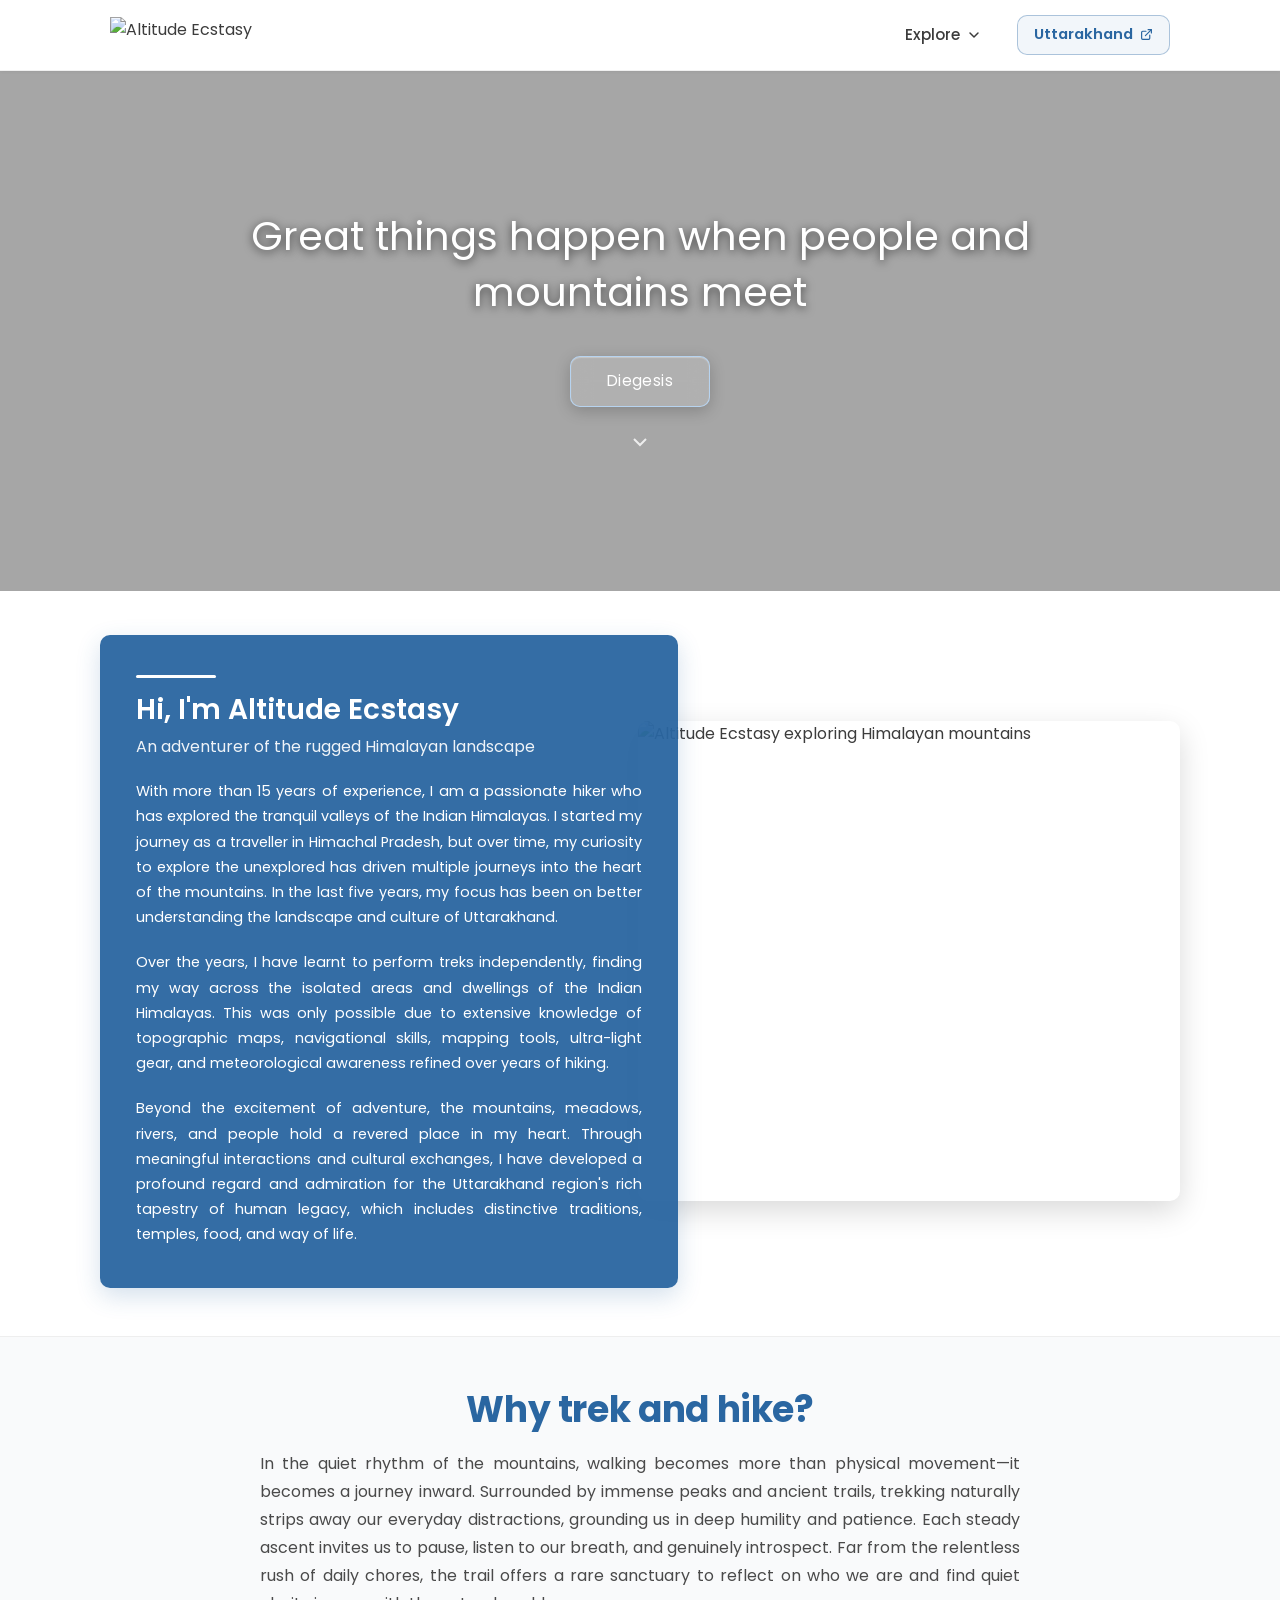
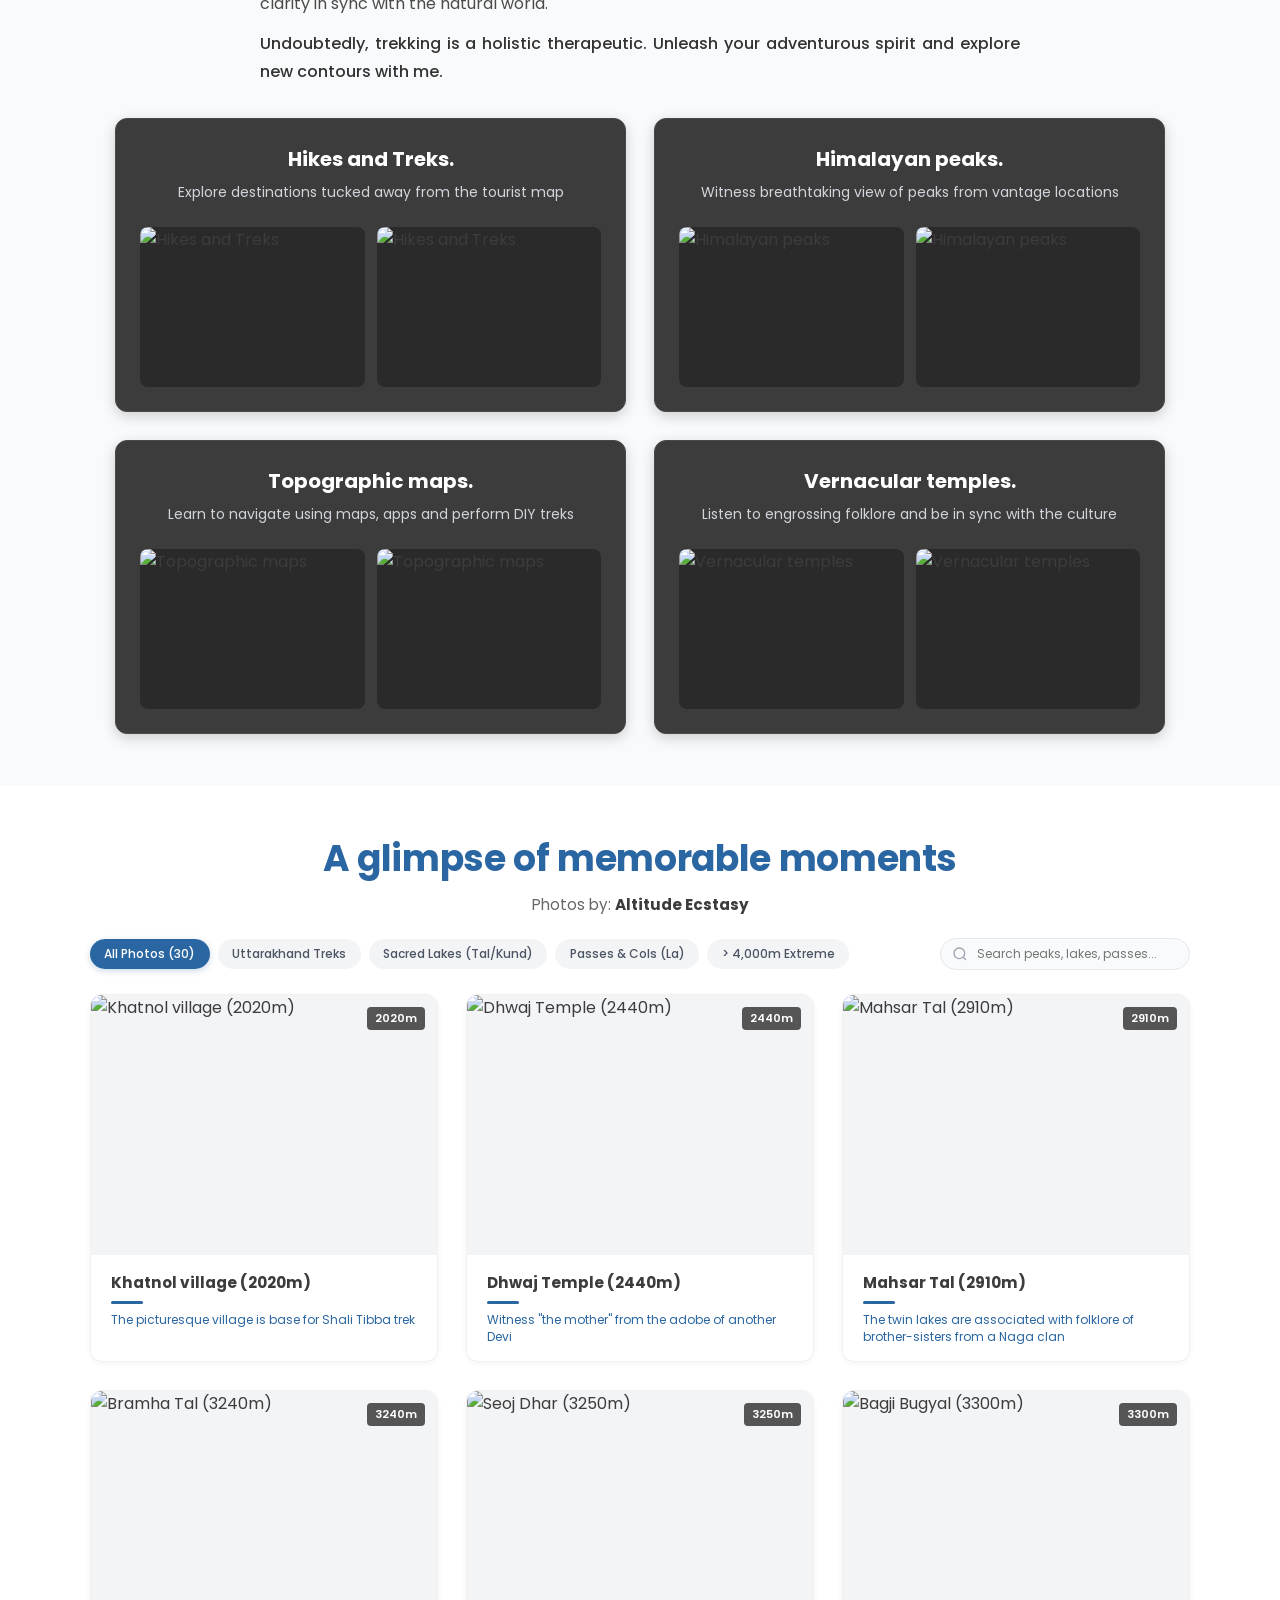
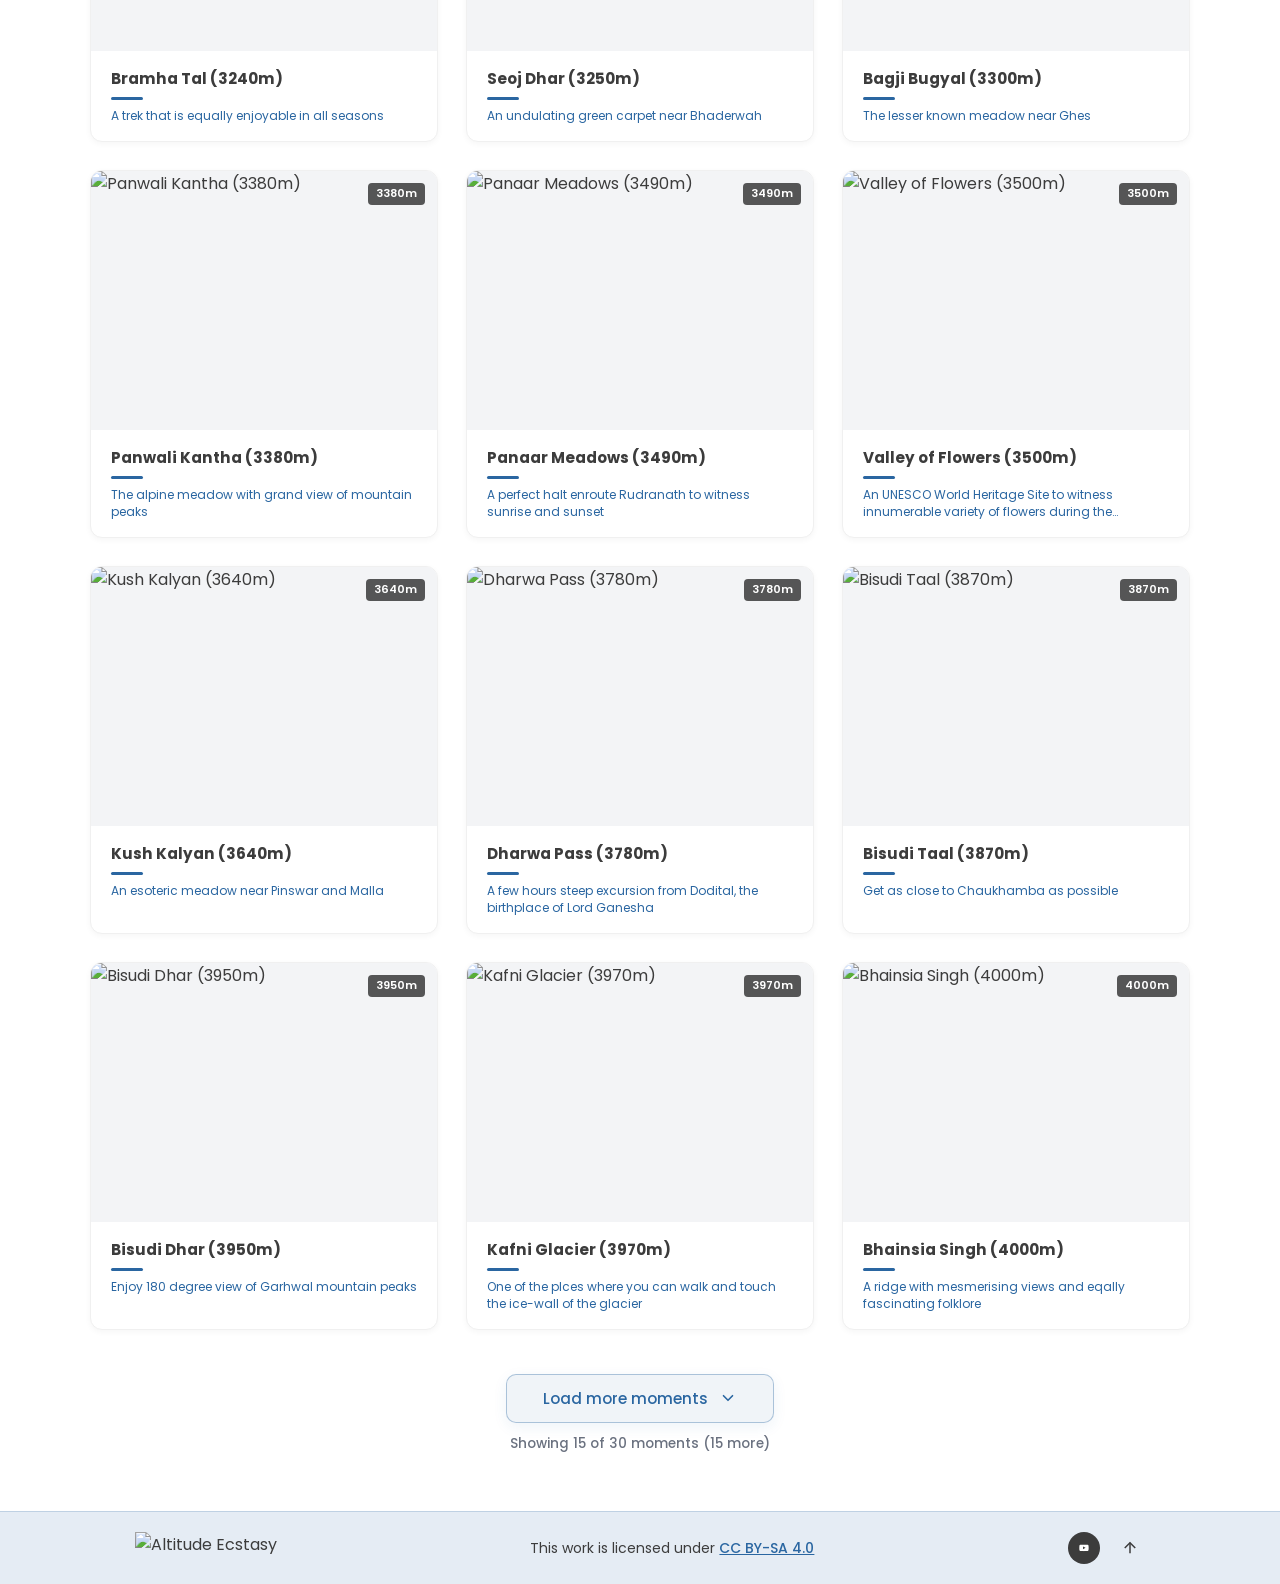
==== index.html @ 9643358f "Add static files" ====
<!doctype html>
<html lang="en" class="scroll-smooth">
  <head>
    <meta charset="UTF-8" />
    <meta name="viewport" content="width=device-width, initial-scale=1.0" />
    <title>Let us travel and explore, contour by contour!</title>
    <meta name="description" content="Let us travel and explore, contour by contour! Explore the rugged Indian Himalayas, high-altitude alpine meadows, and sacred passes with Altitude Ecstasy." />
    <meta property="og:title" content="Let us travel and explore, contour by contour!" />
    <meta property="og:description" content="Let us travel and explore, contour by contour! Explore the rugged Indian Himalayas, high-altitude alpine meadows, and sacred passes with Altitude Ecstasy." />
    <meta property="og:type" content="website" />
    <meta name="twitter:card" content="summary_large_image" />
    <link rel="icon" type="image/png" href="https://impro.usercontent.one/appid/oneComWsb/domain/traveltitan.in/media/traveltitan.in/onewebmedia/altitude-ecstasy-favicon-black.png?etag=W%2F%22df4-65bf70e8%22&amp;sourceContentType=image%2Fpng&amp;resize=64,64&amp;ignoreAspectRatio" />
    
    <!-- Google Fonts: Poppins & Roboto -->
    <link rel="preconnect" href="https://fonts.googleapis.com">
    <link rel="preconnect" href="https://fonts.gstatic.com" crossorigin>
    <link href="https://fonts.googleapis.com/css2?family=Poppins:ital,wght@0,300;0,400;0,500;0,600;0,700;0,800;1,400&family=Roboto:ital,wght@0,300;0,400;0,500;0,700;1,400&display=swap" rel="stylesheet">
    
    <!-- GLightbox CSS (lightweight responsive lightbox, 0 dependencies) -->
    <link rel="stylesheet" href="https://cdn.jsdelivr.net/npm/glightbox/dist/css/glightbox.min.css" />

    <!-- Pure Custom Stylesheet -->
    <link rel="stylesheet" href="/style.css" />
  </head>
  <body>
    <!-- Main Header / Navbar -->
    <header class="site-header" id="main-header">
      <div class="header-container">
        <!-- Logo -->
        <a href="#hero" class="brand-logo" id="brand-logo">
          <img
            src="https://impro.usercontent.one/appid/oneComWsb/domain/traveltitan.in/media/traveltitan.in/onewebmedia/altitude-ecstasy-high-resolution-logo-transparent.png?etag=%22d1f1-65c1016a%22&sourceContentType=image%2Fpng&ignoreAspectRatio&resize=400%2B71"
            alt="Altitude Ecstasy"
          />
        </a>

        <!-- Desktop Navigation Links (Menu Dropdown + Uttarakhand Standalone Link) -->
        <nav class="desktop-nav" id="desktop-nav">
          <div class="nav-dropdown-wrapper" id="nav-dropdown-wrapper">
            <button
              type="button"
              class="nav-dropdown-btn"
              id="nav-dropdown-btn"
              aria-expanded="false"
              aria-haspopup="true"
              aria-label="Explore Menu"
            >
              <span>Explore</span>
              <svg class="dropdown-chevron" width="16" height="16" viewBox="0 0 24 24" fill="none" stroke="currentColor" stroke-width="2.2" stroke-linecap="round" stroke-linejoin="round">
                <path d="m6 9 6 6 6-6"/>
              </svg>
            </button>
            <div class="nav-dropdown-menu" id="nav-dropdown-menu" role="menu">
              <a href="#about" class="dropdown-item" data-section="about" role="menuitem">
                <span>About</span>
              </a>
              <a href="#why-trek" class="dropdown-item" data-section="why-trek" role="menuitem">
                <span>Why trek and hike?</span>
              </a>
              <a href="#gallery" class="dropdown-item" data-section="gallery" role="menuitem">
                <span>Gallery</span>
              </a>
            </div>
          </div>

          <!-- Standalone External Uttarakhand Link -->
          <a
            href="https://traveltitan.in/uk.html"
            target="_blank"
            rel="noopener noreferrer"
            class="nav-external-link"
            id="nav-uttarakhand-link"
            title="Uttarakhand (Opens in new tab)"
          >
            <span>Uttarakhand</span>
            <svg class="external-icon" width="13" height="13" viewBox="0 0 24 24" fill="none" stroke="currentColor" stroke-width="2.2" stroke-linecap="round" stroke-linejoin="round">
              <path d="M18 13v6a2 2 0 0 1-2 2H5a2 2 0 0 1-2-2V8a2 2 0 0 1 2-2h6"></path>
              <polyline points="15 3 21 3 21 9"></polyline>
              <line x1="10" y1="14" x2="21" y2="3"></line>
            </svg>
          </a>
        </nav>

        <!-- Mobile Hamburger Button -->
        <button class="hamburger-btn" id="hamburger-btn" aria-label="Toggle navigation menu">
          <svg class="hamburger-icon" width="24" height="24" viewBox="0 0 24 24" fill="none" stroke="currentColor" stroke-width="2">
            <line x1="3" y1="12" x2="21" y2="12"></line>
            <line x1="3" y1="6" x2="21" y2="6"></line>
            <line x1="3" y1="18" x2="21" y2="18"></line>
          </svg>
          <svg class="close-icon hidden" width="24" height="24" viewBox="0 0 24 24" fill="none" stroke="currentColor" stroke-width="2">
            <line x1="18" y1="6" x2="6" y2="18"></line>
            <line x1="6" y1="6" x2="18" y2="18"></line>
          </svg>
        </button>
      </div>

      <!-- Mobile Navigation Drawer -->
      <nav class="mobile-drawer hidden" id="mobile-drawer">
        <a href="#hero" class="mobile-nav-link">Home</a>
        <a href="#about" class="mobile-nav-link">About</a>
        <a href="#why-trek" class="mobile-nav-link">Why trek and hike?</a>
        <a href="#gallery" class="mobile-nav-link">Gallery</a>
        <a
          href="https://traveltitan.in/uk.html"
          target="_blank"
          rel="noopener noreferrer"
          class="mobile-nav-link mobile-external-link"
        >
          <span>Uttarakhand</span>
          <svg class="external-icon" width="13" height="13" viewBox="0 0 24 24" fill="none" stroke="currentColor" stroke-width="2.2" stroke-linecap="round" stroke-linejoin="round">
            <path d="M18 13v6a2 2 0 0 1-2 2H5a2 2 0 0 1-2-2V8a2 2 0 0 1 2-2h6"></path>
            <polyline points="15 3 21 3 21 9"></polyline>
            <line x1="10" y1="14" x2="21" y2="3"></line>
          </svg>
        </a>
      </nav>
    </header>

    <main>
      <!-- Hero Section -->
      <section class="hero-section" id="hero">
        <div class="hero-content">
          <h1 class="hero-title">Great things happen when people and mountains meet</h1>
          <div class="hero-action">
            <a href="#about" class="btn-diegesis" id="hero-diegesis-btn">Diegesis</a>
            <a href="#about" class="scroll-down-arrow" aria-label="Scroll to diegesis">
              <svg width="24" height="24" viewBox="0 0 24 24" fill="none" stroke="currentColor" stroke-width="2">
                <polyline points="6 9 12 15 18 9"></polyline>
              </svg>
            </a>
          </div>
        </div>
      </section>

      <!-- About Section (Replica of traveltitan.in with blue card and offset mountain image) -->
      <section class="about-section" id="about">
        <div class="about-container">
          <div class="about-grid">
            <!-- Left: Signature Blue Content Card -->
            <div class="about-content-card">
              <div class="about-header">
                <div class="about-accent-line"></div>
                <h2 class="about-title">Hi, I&#39;m Altitude Ecstasy</h2>
                <p class="about-tagline">An adventurer of the rugged Himalayan landscape</p>
              </div>

              <div class="about-body">
                <p>
                  With more than 15 years of experience, I am a passionate hiker who has explored the tranquil valleys of the Indian Himalayas. I started my journey as a traveller in Himachal Pradesh, but over time, my curiosity to explore the unexplored has driven multiple journeys into the heart of the mountains. In the last five years, my focus has been on better understanding the landscape and culture of Uttarakhand.
                </p>
                <p>
                  Over the years, I have learnt to perform treks independently, finding my way across the isolated areas and dwellings of the Indian Himalayas. This was only possible due to extensive knowledge of topographic maps, navigational skills, mapping tools, ultra-light gear, and meteorological awareness refined over years of hiking.
                </p>
                <p>
                  Beyond the excitement of adventure, the mountains, meadows, rivers, and people hold a revered place in my heart. Through meaningful interactions and cultural exchanges, I have developed a profound regard and admiration for the Uttarakhand region&#39;s rich tapestry of human legacy, which includes distinctive traditions, temples, food, and way of life.
                </p>
              </div>
            </div>

            <!-- Right: Mountain Photo with rounded corners -->
            <div class="about-image-card">
              <img
                src="https://impro.usercontent.one/appid/oneComWsb/domain/traveltitan.in/media/traveltitan.in/onewebmedia/Profile2.jpg?etag=%223ea53-65d587ac%22&sourceContentType=image%2Fjpeg&quality=85&progressive"
                alt="Altitude Ecstasy exploring Himalayan mountains"
                loading="lazy"
              />
            </div>
          </div>
        </div>
      </section>

      <!-- Why Trek and Hike Section -->
      <section class="why-trek-section" id="why-trek">
        <div class="why-trek-container">
          <div class="why-trek-intro">
            <h2 class="section-heading">Why trek and hike?</h2>
            <p>
              In the quiet rhythm of the mountains, walking becomes more than physical movement—it becomes a journey inward. Surrounded by immense peaks and ancient trails, trekking naturally strips away our everyday distractions, grounding us in deep humility and patience. Each steady ascent invites us to pause, listen to our breath, and genuinely introspect. Far from the relentless rush of daily chores, the trail offers a rare sanctuary to reflect on who we are and find quiet clarity in sync with the natural world.
            </p>
            <p class="intro-emphasis">
              Undoubtedly, trekking is a holistic therapeutic. Unleash your adventurous spirit and explore new contours with me.
            </p>
          </div>

          <!-- 4 Feature Cards with Dual Photos -->
          <div class="features-grid">
            <!-- Feature 1 -->
            <div class="feature-card">
              <div class="feature-header">
                <h3>Hikes and Treks.</h3>
                <p>Explore destinations tucked away from the tourist map</p>
              </div>
              <div class="feature-photos">
                <a href="https://impro.usercontent.one/appid/oneComWsb/domain/traveltitan.in/media/traveltitan.in/onewebmedia/Sec1.jpg?etag=%224f12d-65d5701d%22&sourceContentType=image%2Fjpeg&quality=85&progressive" class="glightbox" data-gallery="features" data-title="Hikes and Treks.">
                  <img src="https://impro.usercontent.one/appid/oneComWsb/domain/traveltitan.in/media/traveltitan.in/onewebmedia/Sec1.jpg?etag=%224f12d-65d5701d%22&sourceContentType=image%2Fjpeg&quality=85&progressive" alt="Hikes and Treks" loading="lazy" />
                </a>
                <a href="https://impro.usercontent.one/appid/oneComWsb/domain/traveltitan.in/media/traveltitan.in/onewebmedia/Sec2.jpg?etag=%224e584-65d5701e%22&sourceContentType=image%2Fjpeg&quality=85&progressive" class="glightbox" data-gallery="features" data-title="Hikes and Treks.">
                  <img src="https://impro.usercontent.one/appid/oneComWsb/domain/traveltitan.in/media/traveltitan.in/onewebmedia/Sec2.jpg?etag=%224e584-65d5701e%22&sourceContentType=image%2Fjpeg&quality=85&progressive" alt="Hikes and Treks" loading="lazy" />
                </a>
              </div>
            </div>

            <!-- Feature 2 -->
            <div class="feature-card">
              <div class="feature-header">
                <h3>Himalayan peaks.</h3>
                <p>Witness breathtaking view of peaks from vantage locations</p>
              </div>
              <div class="feature-photos">
                <a href="https://impro.usercontent.one/appid/oneComWsb/domain/traveltitan.in/media/traveltitan.in/onewebmedia/Sec3.jpg?etag=%22184de-65d57017%22&sourceContentType=image%2Fjpeg&quality=85&progressive" class="glightbox" data-gallery="features" data-title="Himalayan peaks.">
                  <img src="https://impro.usercontent.one/appid/oneComWsb/domain/traveltitan.in/media/traveltitan.in/onewebmedia/Sec3.jpg?etag=%22184de-65d57017%22&sourceContentType=image%2Fjpeg&quality=85&progressive" alt="Himalayan peaks" loading="lazy" />
                </a>
                <a href="https://impro.usercontent.one/appid/oneComWsb/domain/traveltitan.in/media/traveltitan.in/onewebmedia/Sec4.jpg?etag=%2244f27-65d57018%22&sourceContentType=image%2Fjpeg&quality=85&progressive" class="glightbox" data-gallery="features" data-title="Himalayan peaks.">
                  <img src="https://impro.usercontent.one/appid/oneComWsb/domain/traveltitan.in/media/traveltitan.in/onewebmedia/Sec4.jpg?etag=%2244f27-65d57018%22&sourceContentType=image%2Fjpeg&quality=85&progressive" alt="Himalayan peaks" loading="lazy" />
                </a>
              </div>
            </div>

            <!-- Feature 3 -->
            <div class="feature-card">
              <div class="feature-header">
                <h3>Topographic maps.</h3>
                <p>Learn to navigate using maps, apps and perform DIY treks</p>
              </div>
              <div class="feature-photos">
                <a href="https://impro.usercontent.one/appid/oneComWsb/domain/traveltitan.in/media/traveltitan.in/onewebmedia/Sec5.jpg?etag=%2247d3a-65d57019%22&sourceContentType=image%2Fjpeg&quality=85&progressive" class="glightbox" data-gallery="features" data-title="Topographic maps.">
                  <img src="https://impro.usercontent.one/appid/oneComWsb/domain/traveltitan.in/media/traveltitan.in/onewebmedia/Sec5.jpg?etag=%2247d3a-65d57019%22&sourceContentType=image%2Fjpeg&quality=85&progressive" alt="Topographic maps" loading="lazy" />
                </a>
                <a href="https://impro.usercontent.one/appid/oneComWsb/domain/traveltitan.in/media/traveltitan.in/onewebmedia/Sec6.jpg?etag=%223f5eb-65d5701a%22&sourceContentType=image%2Fjpeg&quality=85&progressive" class="glightbox" data-gallery="features" data-title="Topographic maps.">
                  <img src="https://impro.usercontent.one/appid/oneComWsb/domain/traveltitan.in/media/traveltitan.in/onewebmedia/Sec6.jpg?etag=%223f5eb-65d5701a%22&sourceContentType=image%2Fjpeg&quality=85&progressive" alt="Topographic maps" loading="lazy" />
                </a>
              </div>
            </div>

            <!-- Feature 4 -->
            <div class="feature-card">
              <div class="feature-header">
                <h3>Vernacular temples.</h3>
                <p>Listen to engrossing folklore and be in sync with the culture</p>
              </div>
              <div class="feature-photos">
                <a href="https://impro.usercontent.one/appid/oneComWsb/domain/traveltitan.in/media/traveltitan.in/onewebmedia/Sec7.jpg?etag=%2254c8a-65d5701b%22&sourceContentType=image%2Fjpeg&quality=85&progressive" class="glightbox" data-gallery="features" data-title="Vernacular temples.">
                  <img src="https://impro.usercontent.one/appid/oneComWsb/domain/traveltitan.in/media/traveltitan.in/onewebmedia/Sec7.jpg?etag=%2254c8a-65d5701b%22&sourceContentType=image%2Fjpeg&quality=85&progressive" alt="Vernacular temples" loading="lazy" />
                </a>
                <a href="https://impro.usercontent.one/appid/oneComWsb/domain/traveltitan.in/media/traveltitan.in/onewebmedia/Sec8.jpg?etag=%223f4b1-65d5701c%22&sourceContentType=image%2Fjpeg&quality=85&progressive" class="glightbox" data-gallery="features" data-title="Vernacular temples.">
                  <img src="https://impro.usercontent.one/appid/oneComWsb/domain/traveltitan.in/media/traveltitan.in/onewebmedia/Sec8.jpg?etag=%223f4b1-65d5701c%22&sourceContentType=image%2Fjpeg&quality=85&progressive" alt="Vernacular temples" loading="lazy" />
                </a>
              </div>
            </div>
          </div>
        </div>
      </section>

      <!-- Gallery Section -->
      <section class="gallery-section" id="gallery">
        <div class="gallery-container">
          <div class="gallery-intro">
            <h2 class="section-heading">A glimpse of memorable moments</h2>
            <p class="gallery-credits">Photos by: <strong>Altitude Ecstasy</strong></p>
          </div>

          <!-- Controls Bar: Filter Pills & Search -->
          <div class="gallery-controls">
            <div class="filter-pills" id="filter-pills">
              <button type="button" class="pill-btn active" data-filter="all">All Photos (30)</button>
              <button type="button" class="pill-btn" data-filter="uttarakhand">Uttarakhand Treks</button>
              <button type="button" class="pill-btn" data-filter="lakes">Sacred Lakes (Tal/Kund)</button>
              <button type="button" class="pill-btn" data-filter="passes">Passes & Cols (La)</button>
              <button type="button" class="pill-btn" data-filter="high">&gt; 4,000m Extreme</button>
            </div>

            <div class="search-box">
              <svg class="search-icon" width="16" height="16" viewBox="0 0 24 24" fill="none" stroke="currentColor" stroke-width="2">
                <circle cx="11" cy="11" r="8"></circle>
                <line x1="21" y1="21" x2="16.65" y2="16.65"></line>
              </svg>
              <input type="text" id="gallery-search-input" placeholder="Search peaks, lakes, passes..." />
            </div>
          </div>

          <!-- Gallery Grid (30 Items) -->
          <div class="gallery-grid" id="gallery-grid">
        <div class="gallery-item tag-all tag-uttarakhand tag-passes tag-moderate" data-tags="tag-all tag-uttarakhand tag-passes tag-moderate" data-title="khatnol village (2020m)" data-caption="the picturesque village is base for shali tibba trek">
          <a href="https://impro.usercontent.one/appid/oneComWsb/domain/traveltitan.in/media/traveltitan.in/onewebmedia/Khatnol.JPG?etag=%2299976-65e2c46d%22&sourceContentType=image%2Fjpeg&ignoreAspectRatio&resize=2500,1875&quality=85" class="glightbox" data-gallery="himalayas" data-title="Khatnol village (2020m)" data-description="The picturesque village is base for Shali Tibba trek">
            <div class="img-wrapper">
              <img src="https://impro.usercontent.one/appid/oneComWsb/domain/traveltitan.in/media/traveltitan.in/onewebmedia/Khatnol.JPG?etag=%2299976-65e2c46d%22&sourceContentType=image%2Fjpeg&ignoreAspectRatio&resize=800,600&quality=85" alt="Khatnol village (2020m)" loading="lazy" />
              <span class="elevation-badge">2020m</span>
              <div class="overlay">
                <span class="zoom-icon">
                  <svg width="24" height="24" viewBox="0 0 24 24" fill="none" stroke="currentColor" stroke-width="2"><circle cx="11" cy="11" r="8"></circle><line x1="21" y1="21" x2="16.65" y2="16.65"></line><line x1="11" y1="8" x2="11" y2="14"></line><line x1="8" y1="11" x2="14" y2="11"></line></svg>
                </span>
              </div>
            </div>
            <div class="card-caption">
              <h3>Khatnol village (2020m)</h3>
              <div class="caption-divider"></div>
              <p>The picturesque village is base for Shali Tibba trek</p>
            </div>
          </a>
        </div>
        <div class="gallery-item tag-all tag-uttarakhand tag-moderate" data-tags="tag-all tag-uttarakhand tag-moderate" data-title="dhwaj temple (2440m)" data-caption="witness &quot;the mother&quot; from the adobe of another devi">
          <a href="https://impro.usercontent.one/appid/oneComWsb/domain/traveltitan.in/media/traveltitan.in/onewebmedia/Dhwaj.jpg?etag=%22348a7-65e2c467%22&sourceContentType=image%2Fjpeg&ignoreAspectRatio&resize=2500,1874&quality=85" class="glightbox" data-gallery="himalayas" data-title="Dhwaj Temple (2440m)" data-description="Witness &quot;the mother&quot; from the adobe of another Devi">
            <div class="img-wrapper">
              <img src="https://impro.usercontent.one/appid/oneComWsb/domain/traveltitan.in/media/traveltitan.in/onewebmedia/Dhwaj.jpg?etag=%22348a7-65e2c467%22&sourceContentType=image%2Fjpeg&ignoreAspectRatio&resize=800,600&quality=85" alt="Dhwaj Temple (2440m)" loading="lazy" />
              <span class="elevation-badge">2440m</span>
              <div class="overlay">
                <span class="zoom-icon">
                  <svg width="24" height="24" viewBox="0 0 24 24" fill="none" stroke="currentColor" stroke-width="2"><circle cx="11" cy="11" r="8"></circle><line x1="21" y1="21" x2="16.65" y2="16.65"></line><line x1="11" y1="8" x2="11" y2="14"></line><line x1="8" y1="11" x2="14" y2="11"></line></svg>
                </span>
              </div>
            </div>
            <div class="card-caption">
              <h3>Dhwaj Temple (2440m)</h3>
              <div class="caption-divider"></div>
              <p>Witness &quot;the mother&quot; from the adobe of another Devi</p>
            </div>
          </a>
        </div>
        <div class="gallery-item tag-all tag-uttarakhand tag-lakes tag-moderate" data-tags="tag-all tag-uttarakhand tag-lakes tag-moderate" data-title="mahsar tal (2910m)" data-caption="the twin lakes are associated with folklore of  brother-sisters from a naga clan">
          <a href="https://impro.usercontent.one/appid/oneComWsb/domain/traveltitan.in/media/traveltitan.in/onewebmedia/Mahsar.jpg?etag=%226279d-65e2c468%22&sourceContentType=image%2Fjpeg&quality=85" class="glightbox" data-gallery="himalayas" data-title="Mahsar Tal (2910m)" data-description="The twin lakes are associated with folklore of  brother-sisters from a Naga clan">
            <div class="img-wrapper">
              <img src="https://impro.usercontent.one/appid/oneComWsb/domain/traveltitan.in/media/traveltitan.in/onewebmedia/Mahsar.jpg?etag=%226279d-65e2c468%22&sourceContentType=image%2Fjpeg&quality=85" alt="Mahsar Tal (2910m)" loading="lazy" />
              <span class="elevation-badge">2910m</span>
              <div class="overlay">
                <span class="zoom-icon">
                  <svg width="24" height="24" viewBox="0 0 24 24" fill="none" stroke="currentColor" stroke-width="2"><circle cx="11" cy="11" r="8"></circle><line x1="21" y1="21" x2="16.65" y2="16.65"></line><line x1="11" y1="8" x2="11" y2="14"></line><line x1="8" y1="11" x2="14" y2="11"></line></svg>
                </span>
              </div>
            </div>
            <div class="card-caption">
              <h3>Mahsar Tal (2910m)</h3>
              <div class="caption-divider"></div>
              <p>The twin lakes are associated with folklore of  brother-sisters from a Naga clan</p>
            </div>
          </a>
        </div>
        <div class="gallery-item tag-all tag-uttarakhand tag-lakes tag-moderate" data-tags="tag-all tag-uttarakhand tag-lakes tag-moderate" data-title="bramha tal (3240m)" data-caption="a trek that is equally enjoyable in all seasons">
          <a href="https://impro.usercontent.one/appid/oneComWsb/domain/traveltitan.in/media/traveltitan.in/onewebmedia/Bramhatal.JPG?etag=%2272698-65e2c46b%22&sourceContentType=image%2Fjpeg&ignoreAspectRatio&resize=2500,1406&quality=85" class="glightbox" data-gallery="himalayas" data-title="Bramha Tal (3240m)" data-description="A trek that is equally enjoyable in all seasons">
            <div class="img-wrapper">
              <img src="https://impro.usercontent.one/appid/oneComWsb/domain/traveltitan.in/media/traveltitan.in/onewebmedia/Bramhatal.JPG?etag=%2272698-65e2c46b%22&sourceContentType=image%2Fjpeg&ignoreAspectRatio&resize=800,450&quality=85" alt="Bramha Tal (3240m)" loading="lazy" />
              <span class="elevation-badge">3240m</span>
              <div class="overlay">
                <span class="zoom-icon">
                  <svg width="24" height="24" viewBox="0 0 24 24" fill="none" stroke="currentColor" stroke-width="2"><circle cx="11" cy="11" r="8"></circle><line x1="21" y1="21" x2="16.65" y2="16.65"></line><line x1="11" y1="8" x2="11" y2="14"></line><line x1="8" y1="11" x2="14" y2="11"></line></svg>
                </span>
              </div>
            </div>
            <div class="card-caption">
              <h3>Bramha Tal (3240m)</h3>
              <div class="caption-divider"></div>
              <p>A trek that is equally enjoyable in all seasons</p>
            </div>
          </a>
        </div>
        <div class="gallery-item tag-all tag-moderate" data-tags="tag-all tag-moderate" data-title="seoj dhar (3250m)" data-caption="an undulating green carpet near bhaderwah">
          <a href="https://impro.usercontent.one/appid/oneComWsb/domain/traveltitan.in/media/traveltitan.in/onewebmedia/Seoj.jpg?etag=%22199bc-65bd1167%22&sourceContentType=image%2Fjpeg&ignoreAspectRatio&resize=2500,1403&quality=85" class="glightbox" data-gallery="himalayas" data-title="Seoj Dhar (3250m)" data-description="An undulating green carpet near Bhaderwah">
            <div class="img-wrapper">
              <img src="https://impro.usercontent.one/appid/oneComWsb/domain/traveltitan.in/media/traveltitan.in/onewebmedia/Seoj.jpg?etag=%22199bc-65bd1167%22&sourceContentType=image%2Fjpeg&ignoreAspectRatio&resize=800,450&quality=85" alt="Seoj Dhar (3250m)" loading="lazy" />
              <span class="elevation-badge">3250m</span>
              <div class="overlay">
                <span class="zoom-icon">
                  <svg width="24" height="24" viewBox="0 0 24 24" fill="none" stroke="currentColor" stroke-width="2"><circle cx="11" cy="11" r="8"></circle><line x1="21" y1="21" x2="16.65" y2="16.65"></line><line x1="11" y1="8" x2="11" y2="14"></line><line x1="8" y1="11" x2="14" y2="11"></line></svg>
                </span>
              </div>
            </div>
            <div class="card-caption">
              <h3>Seoj Dhar (3250m)</h3>
              <div class="caption-divider"></div>
              <p>An undulating green carpet near Bhaderwah</p>
            </div>
          </a>
        </div>
        <div class="gallery-item tag-all tag-uttarakhand tag-moderate" data-tags="tag-all tag-uttarakhand tag-moderate" data-title="bagji bugyal (3300m)" data-caption="the lesser known meadow near ghes">
          <a href="https://impro.usercontent.one/appid/oneComWsb/domain/traveltitan.in/media/traveltitan.in/onewebmedia/Bagji.jpg?etag=%22f0e9e-65bd1155%22&sourceContentType=image%2Fjpeg&ignoreAspectRatio&resize=2500,1667&quality=85" class="glightbox" data-gallery="himalayas" data-title="Bagji Bugyal (3300m)" data-description="The lesser known meadow near Ghes">
            <div class="img-wrapper">
              <img src="https://impro.usercontent.one/appid/oneComWsb/domain/traveltitan.in/media/traveltitan.in/onewebmedia/Bagji.jpg?etag=%22f0e9e-65bd1155%22&sourceContentType=image%2Fjpeg&ignoreAspectRatio&resize=2500,1667&quality=85" alt="Bagji Bugyal (3300m)" loading="lazy" />
              <span class="elevation-badge">3300m</span>
              <div class="overlay">
                <span class="zoom-icon">
                  <svg width="24" height="24" viewBox="0 0 24 24" fill="none" stroke="currentColor" stroke-width="2"><circle cx="11" cy="11" r="8"></circle><line x1="21" y1="21" x2="16.65" y2="16.65"></line><line x1="11" y1="8" x2="11" y2="14"></line><line x1="8" y1="11" x2="14" y2="11"></line></svg>
                </span>
              </div>
            </div>
            <div class="card-caption">
              <h3>Bagji Bugyal (3300m)</h3>
              <div class="caption-divider"></div>
              <p>The lesser known meadow near Ghes</p>
            </div>
          </a>
        </div>
        <div class="gallery-item tag-all tag-uttarakhand tag-moderate" data-tags="tag-all tag-uttarakhand tag-moderate" data-title="panwali kantha (3380m)" data-caption="the alpine meadow with grand view of mountain peaks">
          <a href="https://impro.usercontent.one/appid/oneComWsb/domain/traveltitan.in/media/traveltitan.in/onewebmedia/Panwali.jpg?etag=%2238f06-65bd114f%22&sourceContentType=image%2Fjpeg&quality=85" class="glightbox" data-gallery="himalayas" data-title="Panwali Kantha (3380m)" data-description="The alpine meadow with grand view of mountain peaks">
            <div class="img-wrapper">
              <img src="https://impro.usercontent.one/appid/oneComWsb/domain/traveltitan.in/media/traveltitan.in/onewebmedia/Panwali.jpg?etag=%2238f06-65bd114f%22&sourceContentType=image%2Fjpeg&quality=85" alt="Panwali Kantha (3380m)" loading="lazy" />
              <span class="elevation-badge">3380m</span>
              <div class="overlay">
                <span class="zoom-icon">
                  <svg width="24" height="24" viewBox="0 0 24 24" fill="none" stroke="currentColor" stroke-width="2"><circle cx="11" cy="11" r="8"></circle><line x1="21" y1="21" x2="16.65" y2="16.65"></line><line x1="11" y1="8" x2="11" y2="14"></line><line x1="8" y1="11" x2="14" y2="11"></line></svg>
                </span>
              </div>
            </div>
            <div class="card-caption">
              <h3>Panwali Kantha (3380m)</h3>
              <div class="caption-divider"></div>
              <p>The alpine meadow with grand view of mountain peaks</p>
            </div>
          </a>
        </div>
        <div class="gallery-item tag-all tag-uttarakhand tag-moderate" data-tags="tag-all tag-uttarakhand tag-moderate" data-title="panaar meadows (3490m)" data-caption="a perfect halt enroute rudranath to witness sunrise and sunset">
          <a href="https://impro.usercontent.one/appid/oneComWsb/domain/traveltitan.in/media/traveltitan.in/onewebmedia/Panar.JPG?etag=%223ca35-65e2c472%22&sourceContentType=image%2Fjpeg&quality=85" class="glightbox" data-gallery="himalayas" data-title="Panaar Meadows (3490m)" data-description="A perfect halt enroute Rudranath to witness sunrise and sunset">
            <div class="img-wrapper">
              <img src="https://impro.usercontent.one/appid/oneComWsb/domain/traveltitan.in/media/traveltitan.in/onewebmedia/Panar.JPG?etag=%223ca35-65e2c472%22&sourceContentType=image%2Fjpeg&quality=85" alt="Panaar Meadows (3490m)" loading="lazy" />
              <span class="elevation-badge">3490m</span>
              <div class="overlay">
                <span class="zoom-icon">
                  <svg width="24" height="24" viewBox="0 0 24 24" fill="none" stroke="currentColor" stroke-width="2"><circle cx="11" cy="11" r="8"></circle><line x1="21" y1="21" x2="16.65" y2="16.65"></line><line x1="11" y1="8" x2="11" y2="14"></line><line x1="8" y1="11" x2="14" y2="11"></line></svg>
                </span>
              </div>
            </div>
            <div class="card-caption">
              <h3>Panaar Meadows (3490m)</h3>
              <div class="caption-divider"></div>
              <p>A perfect halt enroute Rudranath to witness sunrise and sunset</p>
            </div>
          </a>
        </div>
        <div class="gallery-item tag-all tag-uttarakhand tag-moderate" data-tags="tag-all tag-uttarakhand tag-moderate" data-title="valley of flowers (3500m)" data-caption="an unesco world heritage site to witness innumerable variety of flowers during the monsoon">
          <a href="https://impro.usercontent.one/appid/oneComWsb/domain/traveltitan.in/media/traveltitan.in/onewebmedia/vof.JPG?etag=%2227fb3-65e2c474%22&sourceContentType=image%2Fjpeg&ignoreAspectRatio&resize=2500,1874&quality=85" class="glightbox" data-gallery="himalayas" data-title="Valley of Flowers (3500m)" data-description="An UNESCO World Heritage Site to witness innumerable variety of flowers during the monsoon">
            <div class="img-wrapper">
              <img src="https://impro.usercontent.one/appid/oneComWsb/domain/traveltitan.in/media/traveltitan.in/onewebmedia/vof.JPG?etag=%2227fb3-65e2c474%22&sourceContentType=image%2Fjpeg&ignoreAspectRatio&resize=800,600&quality=85" alt="Valley of Flowers (3500m)" loading="lazy" />
              <span class="elevation-badge">3500m</span>
              <div class="overlay">
                <span class="zoom-icon">
                  <svg width="24" height="24" viewBox="0 0 24 24" fill="none" stroke="currentColor" stroke-width="2"><circle cx="11" cy="11" r="8"></circle><line x1="21" y1="21" x2="16.65" y2="16.65"></line><line x1="11" y1="8" x2="11" y2="14"></line><line x1="8" y1="11" x2="14" y2="11"></line></svg>
                </span>
              </div>
            </div>
            <div class="card-caption">
              <h3>Valley of Flowers (3500m)</h3>
              <div class="caption-divider"></div>
              <p>An UNESCO World Heritage Site to witness innumerable variety of flowers during the monsoon</p>
            </div>
          </a>
        </div>
        <div class="gallery-item tag-all tag-uttarakhand tag-moderate" data-tags="tag-all tag-uttarakhand tag-moderate" data-title="kush kalyan (3640m)" data-caption="an esoteric meadow near pinswar and malla">
          <a href="https://impro.usercontent.one/appid/oneComWsb/domain/traveltitan.in/media/traveltitan.in/onewebmedia/Kush.jpg?etag=%226e2d8-65bd1161%22&sourceContentType=image%2Fjpeg&ignoreAspectRatio&resize=2500,1404&quality=85" class="glightbox" data-gallery="himalayas" data-title="Kush Kalyan (3640m)" data-description="An esoteric meadow near Pinswar and Malla">
            <div class="img-wrapper">
              <img src="https://impro.usercontent.one/appid/oneComWsb/domain/traveltitan.in/media/traveltitan.in/onewebmedia/Kush.jpg?etag=%226e2d8-65bd1161%22&sourceContentType=image%2Fjpeg&ignoreAspectRatio&resize=800,450&quality=85" alt="Kush Kalyan (3640m)" loading="lazy" />
              <span class="elevation-badge">3640m</span>
              <div class="overlay">
                <span class="zoom-icon">
                  <svg width="24" height="24" viewBox="0 0 24 24" fill="none" stroke="currentColor" stroke-width="2"><circle cx="11" cy="11" r="8"></circle><line x1="21" y1="21" x2="16.65" y2="16.65"></line><line x1="11" y1="8" x2="11" y2="14"></line><line x1="8" y1="11" x2="14" y2="11"></line></svg>
                </span>
              </div>
            </div>
            <div class="card-caption">
              <h3>Kush Kalyan (3640m)</h3>
              <div class="caption-divider"></div>
              <p>An esoteric meadow near Pinswar and Malla</p>
            </div>
          </a>
        </div>
        <div class="gallery-item tag-all tag-uttarakhand tag-passes tag-moderate" data-tags="tag-all tag-uttarakhand tag-passes tag-moderate" data-title="dharwa pass (3780m)" data-caption="a few hours steep excursion from dodital, the birthplace of lord ganesha">
          <a href="https://impro.usercontent.one/appid/oneComWsb/domain/traveltitan.in/media/traveltitan.in/onewebmedia/Dharwa.JPG?etag=%2267a53-65e2c469%22&sourceContentType=image%2Fjpeg&quality=85" class="glightbox" data-gallery="himalayas" data-title="Dharwa Pass (3780m)" data-description="A few hours steep excursion from Dodital, the birthplace of Lord Ganesha">
            <div class="img-wrapper">
              <img src="https://impro.usercontent.one/appid/oneComWsb/domain/traveltitan.in/media/traveltitan.in/onewebmedia/Dharwa.JPG?etag=%2267a53-65e2c469%22&sourceContentType=image%2Fjpeg&quality=85" alt="Dharwa Pass (3780m)" loading="lazy" />
              <span class="elevation-badge">3780m</span>
              <div class="overlay">
                <span class="zoom-icon">
                  <svg width="24" height="24" viewBox="0 0 24 24" fill="none" stroke="currentColor" stroke-width="2"><circle cx="11" cy="11" r="8"></circle><line x1="21" y1="21" x2="16.65" y2="16.65"></line><line x1="11" y1="8" x2="11" y2="14"></line><line x1="8" y1="11" x2="14" y2="11"></line></svg>
                </span>
              </div>
            </div>
            <div class="card-caption">
              <h3>Dharwa Pass (3780m)</h3>
              <div class="caption-divider"></div>
              <p>A few hours steep excursion from Dodital, the birthplace of Lord Ganesha</p>
            </div>
          </a>
        </div>
        <div class="gallery-item tag-all tag-uttarakhand tag-lakes tag-moderate" data-tags="tag-all tag-uttarakhand tag-lakes tag-moderate" data-title="bisudi taal (3870m)" data-caption="get as close to chaukhamba as possible">
          <a href="https://impro.usercontent.one/appid/oneComWsb/domain/traveltitan.in/media/traveltitan.in/onewebmedia/Bisurital.jpg?etag=%227234d-65bd115e%22&sourceContentType=image%2Fjpeg&ignoreAspectRatio&resize=2500,1875&quality=85" class="glightbox" data-gallery="himalayas" data-title="Bisudi Taal (3870m)" data-description="Get as close to Chaukhamba as possible">
            <div class="img-wrapper">
              <img src="https://impro.usercontent.one/appid/oneComWsb/domain/traveltitan.in/media/traveltitan.in/onewebmedia/Bisurital.jpg?etag=%227234d-65bd115e%22&sourceContentType=image%2Fjpeg&ignoreAspectRatio&resize=800,600&quality=85" alt="Bisudi Taal (3870m)" loading="lazy" />
              <span class="elevation-badge">3870m</span>
              <div class="overlay">
                <span class="zoom-icon">
                  <svg width="24" height="24" viewBox="0 0 24 24" fill="none" stroke="currentColor" stroke-width="2"><circle cx="11" cy="11" r="8"></circle><line x1="21" y1="21" x2="16.65" y2="16.65"></line><line x1="11" y1="8" x2="11" y2="14"></line><line x1="8" y1="11" x2="14" y2="11"></line></svg>
                </span>
              </div>
            </div>
            <div class="card-caption">
              <h3>Bisudi Taal (3870m)</h3>
              <div class="caption-divider"></div>
              <p>Get as close to Chaukhamba as possible</p>
            </div>
          </a>
        </div>
        <div class="gallery-item tag-all tag-uttarakhand tag-moderate" data-tags="tag-all tag-uttarakhand tag-moderate" data-title="bisudi dhar (3950m)" data-caption="enjoy 180 degree view of garhwal mountain peaks">
          <a href="https://impro.usercontent.one/appid/oneComWsb/domain/traveltitan.in/media/traveltitan.in/onewebmedia/Bisuri.jpg?etag=%2284ce0-65bd115d%22&sourceContentType=image%2Fjpeg&ignoreAspectRatio&resize=2500,1875&quality=85" class="glightbox" data-gallery="himalayas" data-title="Bisudi Dhar (3950m)" data-description="Enjoy 180 degree view of Garhwal mountain peaks">
            <div class="img-wrapper">
              <img src="https://impro.usercontent.one/appid/oneComWsb/domain/traveltitan.in/media/traveltitan.in/onewebmedia/Bisuri.jpg?etag=%2284ce0-65bd115d%22&sourceContentType=image%2Fjpeg&ignoreAspectRatio&resize=800,600&quality=85" alt="Bisudi Dhar (3950m)" loading="lazy" />
              <span class="elevation-badge">3950m</span>
              <div class="overlay">
                <span class="zoom-icon">
                  <svg width="24" height="24" viewBox="0 0 24 24" fill="none" stroke="currentColor" stroke-width="2"><circle cx="11" cy="11" r="8"></circle><line x1="21" y1="21" x2="16.65" y2="16.65"></line><line x1="11" y1="8" x2="11" y2="14"></line><line x1="8" y1="11" x2="14" y2="11"></line></svg>
                </span>
              </div>
            </div>
            <div class="card-caption">
              <h3>Bisudi Dhar (3950m)</h3>
              <div class="caption-divider"></div>
              <p>Enjoy 180 degree view of Garhwal mountain peaks</p>
            </div>
          </a>
        </div>
        <div class="gallery-item tag-all tag-uttarakhand tag-passes tag-moderate" data-tags="tag-all tag-uttarakhand tag-passes tag-moderate" data-title="kafni glacier (3970m)" data-caption="one of the plces where you can walk and touch the ice-wall of the glacier">
          <a href="https://impro.usercontent.one/appid/oneComWsb/domain/traveltitan.in/media/traveltitan.in/onewebmedia/Kafni.JPG?etag=%2268a36-65e2c46a%22&sourceContentType=image%2Fjpeg&quality=85" class="glightbox" data-gallery="himalayas" data-title="Kafni Glacier (3970m)" data-description="One of the plces where you can walk and touch the ice-wall of the glacier">
            <div class="img-wrapper">
              <img src="https://impro.usercontent.one/appid/oneComWsb/domain/traveltitan.in/media/traveltitan.in/onewebmedia/Kafni.JPG?etag=%2268a36-65e2c46a%22&sourceContentType=image%2Fjpeg&quality=85" alt="Kafni Glacier (3970m)" loading="lazy" />
              <span class="elevation-badge">3970m</span>
              <div class="overlay">
                <span class="zoom-icon">
                  <svg width="24" height="24" viewBox="0 0 24 24" fill="none" stroke="currentColor" stroke-width="2"><circle cx="11" cy="11" r="8"></circle><line x1="21" y1="21" x2="16.65" y2="16.65"></line><line x1="11" y1="8" x2="11" y2="14"></line><line x1="8" y1="11" x2="14" y2="11"></line></svg>
                </span>
              </div>
            </div>
            <div class="card-caption">
              <h3>Kafni Glacier (3970m)</h3>
              <div class="caption-divider"></div>
              <p>One of the plces where you can walk and touch the ice-wall of the glacier</p>
            </div>
          </a>
        </div>
        <div class="gallery-item tag-all tag-uttarakhand tag-high" data-tags="tag-all tag-uttarakhand tag-high" data-title="bhainsia singh (4000m)" data-caption="a ridge with mesmerising views and eqally fascinating folklore">
          <a href="https://impro.usercontent.one/appid/oneComWsb/domain/traveltitan.in/media/traveltitan.in/onewebmedia/Bhainsia.jpg?etag=%22d89cf-65bd115a%22&sourceContentType=image%2Fjpeg&ignoreAspectRatio&resize=2500,1875&quality=85" class="glightbox" data-gallery="himalayas" data-title="Bhainsia Singh (4000m)" data-description="A ridge with mesmerising views and eqally fascinating folklore">
            <div class="img-wrapper">
              <img src="https://impro.usercontent.one/appid/oneComWsb/domain/traveltitan.in/media/traveltitan.in/onewebmedia/Bhainsia.jpg?etag=%22d89cf-65bd115a%22&sourceContentType=image%2Fjpeg&ignoreAspectRatio&resize=800,600&quality=85" alt="Bhainsia Singh (4000m)" loading="lazy" />
              <span class="elevation-badge">4000m</span>
              <div class="overlay">
                <span class="zoom-icon">
                  <svg width="24" height="24" viewBox="0 0 24 24" fill="none" stroke="currentColor" stroke-width="2"><circle cx="11" cy="11" r="8"></circle><line x1="21" y1="21" x2="16.65" y2="16.65"></line><line x1="11" y1="8" x2="11" y2="14"></line><line x1="8" y1="11" x2="14" y2="11"></line></svg>
                </span>
              </div>
            </div>
            <div class="card-caption">
              <h3>Bhainsia Singh (4000m)</h3>
              <div class="caption-divider"></div>
              <p>A ridge with mesmerising views and eqally fascinating folklore</p>
            </div>
          </a>
        </div>
        <div class="gallery-item tag-all tag-uttarakhand tag-high" data-tags="tag-all tag-uttarakhand tag-high" data-title="sunderdunga valley (4270m)" data-caption="the valley of colorful and beautiful stones">
          <a href="https://impro.usercontent.one/appid/oneComWsb/domain/traveltitan.in/media/traveltitan.in/onewebmedia/Sunderdunga.jpg?etag=%22b4396-65bd116b%22&sourceContentType=image%2Fjpeg&ignoreAspectRatio&resize=2500,1340&quality=85" class="glightbox" data-gallery="himalayas" data-title="Sunderdunga Valley (4270m)" data-description="The valley of colorful and beautiful stones">
            <div class="img-wrapper">
              <img src="https://impro.usercontent.one/appid/oneComWsb/domain/traveltitan.in/media/traveltitan.in/onewebmedia/Sunderdunga.jpg?etag=%22b4396-65bd116b%22&sourceContentType=image%2Fjpeg&ignoreAspectRatio&resize=800,429&quality=85" alt="Sunderdunga Valley (4270m)" loading="lazy" />
              <span class="elevation-badge">4270m</span>
              <div class="overlay">
                <span class="zoom-icon">
                  <svg width="24" height="24" viewBox="0 0 24 24" fill="none" stroke="currentColor" stroke-width="2"><circle cx="11" cy="11" r="8"></circle><line x1="21" y1="21" x2="16.65" y2="16.65"></line><line x1="11" y1="8" x2="11" y2="14"></line><line x1="8" y1="11" x2="14" y2="11"></line></svg>
                </span>
              </div>
            </div>
            <div class="card-caption">
              <h3>Sunderdunga Valley (4270m)</h3>
              <div class="caption-divider"></div>
              <p>The valley of colorful and beautiful stones</p>
            </div>
          </a>
        </div>
        <div class="gallery-item tag-all tag-uttarakhand tag-lakes tag-high" data-tags="tag-all tag-uttarakhand tag-lakes tag-high" data-title="devi kund (4270m)" data-caption="no other place can offer a similar grand view and reflection of maiktoli">
          <a href="https://impro.usercontent.one/appid/oneComWsb/domain/traveltitan.in/media/traveltitan.in/onewebmedia/Devikund.jpg?etag=%22b2e45-65bd115f%22&sourceContentType=image%2Fjpeg&ignoreAspectRatio&resize=2500,1323&quality=85" class="glightbox" data-gallery="himalayas" data-title="Devi Kund (4270m)" data-description="No other place can offer a similar grand view and reflection of Maiktoli">
            <div class="img-wrapper">
              <img src="https://impro.usercontent.one/appid/oneComWsb/domain/traveltitan.in/media/traveltitan.in/onewebmedia/Devikund.jpg?etag=%22b2e45-65bd115f%22&sourceContentType=image%2Fjpeg&ignoreAspectRatio&resize=800,423&quality=85" alt="Devi Kund (4270m)" loading="lazy" />
              <span class="elevation-badge">4270m</span>
              <div class="overlay">
                <span class="zoom-icon">
                  <svg width="24" height="24" viewBox="0 0 24 24" fill="none" stroke="currentColor" stroke-width="2"><circle cx="11" cy="11" r="8"></circle><line x1="21" y1="21" x2="16.65" y2="16.65"></line><line x1="11" y1="8" x2="11" y2="14"></line><line x1="8" y1="11" x2="14" y2="11"></line></svg>
                </span>
              </div>
            </div>
            <div class="card-caption">
              <h3>Devi Kund (4270m)</h3>
              <div class="caption-divider"></div>
              <p>No other place can offer a similar grand view and reflection of Maiktoli</p>
            </div>
          </a>
        </div>
        <div class="gallery-item tag-all tag-passes tag-high" data-tags="tag-all tag-passes tag-high" data-title="hampta pass (4300m)" data-caption="a dramatic crossover trek connecting lush green manali valley with arid lahaul valley">
          <a href="https://impro.usercontent.one/appid/oneComWsb/domain/traveltitan.in/media/traveltitan.in/onewebmedia/Hampta.JPG?etag=%22a78d9-65e2c46c%22&sourceContentType=image%2Fjpeg&ignoreAspectRatio&resize=2500,1875&quality=85" class="glightbox" data-gallery="himalayas" data-title="Hampta Pass (4300m)" data-description="A dramatic crossover trek connecting lush green Manali valley with arid Lahaul valley">
            <div class="img-wrapper">
              <img src="https://impro.usercontent.one/appid/oneComWsb/domain/traveltitan.in/media/traveltitan.in/onewebmedia/Hampta.JPG?etag=%22a78d9-65e2c46c%22&sourceContentType=image%2Fjpeg&ignoreAspectRatio&resize=800,600&quality=85" alt="Hampta Pass (4300m)" loading="lazy" />
              <span class="elevation-badge">4300m</span>
              <div class="overlay">
                <span class="zoom-icon">
                  <svg width="24" height="24" viewBox="0 0 24 24" fill="none" stroke="currentColor" stroke-width="2"><circle cx="11" cy="11" r="8"></circle><line x1="21" y1="21" x2="16.65" y2="16.65"></line><line x1="11" y1="8" x2="11" y2="14"></line><line x1="8" y1="11" x2="14" y2="11"></line></svg>
                </span>
              </div>
            </div>
            <div class="card-caption">
              <h3>Hampta Pass (4300m)</h3>
              <div class="caption-divider"></div>
              <p>A dramatic crossover trek connecting lush green Manali valley with arid Lahaul valley</p>
            </div>
          </a>
        </div>
        <div class="gallery-item tag-all tag-uttarakhand tag-high" data-tags="tag-all tag-uttarakhand tag-high" data-title="tapovan (4330m)" data-caption="few kms from gomukh, bhagirathi descends to tapovan ( the penace ground of bhagirath), in the form of aakash ganga">
          <a href="https://impro.usercontent.one/appid/oneComWsb/domain/traveltitan.in/media/traveltitan.in/onewebmedia/Tapovan.jpg?etag=%22663b5-65bd116c%22&sourceContentType=image%2Fjpeg&quality=85" class="glightbox" data-gallery="himalayas" data-title="Tapovan (4330m)" data-description="Few kms from Gomukh, Bhagirathi descends to Tapovan ( the penace ground of Bhagirath), in the form of Aakash Ganga">
            <div class="img-wrapper">
              <img src="https://impro.usercontent.one/appid/oneComWsb/domain/traveltitan.in/media/traveltitan.in/onewebmedia/Tapovan.jpg?etag=%22663b5-65bd116c%22&sourceContentType=image%2Fjpeg&quality=85" alt="Tapovan (4330m)" loading="lazy" />
              <span class="elevation-badge">4330m</span>
              <div class="overlay">
                <span class="zoom-icon">
                  <svg width="24" height="24" viewBox="0 0 24 24" fill="none" stroke="currentColor" stroke-width="2"><circle cx="11" cy="11" r="8"></circle><line x1="21" y1="21" x2="16.65" y2="16.65"></line><line x1="11" y1="8" x2="11" y2="14"></line><line x1="8" y1="11" x2="14" y2="11"></line></svg>
                </span>
              </div>
            </div>
            <div class="card-caption">
              <h3>Tapovan (4330m)</h3>
              <div class="caption-divider"></div>
              <p>Few kms from Gomukh, Bhagirathi descends to Tapovan ( the penace ground of Bhagirath), in the form of Aakash Ganga</p>
            </div>
          </a>
        </div>
        <div class="gallery-item tag-all tag-uttarakhand tag-lakes tag-high" data-tags="tag-all tag-uttarakhand tag-lakes tag-high" data-title="sapt kund (4500m)" data-caption="see what lord curzon missed during his journey across jhinjhi, pana, irani and kuwari pass">
          <a href="https://impro.usercontent.one/appid/oneComWsb/domain/traveltitan.in/media/traveltitan.in/onewebmedia/Saptkund.jpg?etag=%2286aa4-65bd1166%22&sourceContentType=image%2Fjpeg&ignoreAspectRatio&resize=2500,1875&quality=85" class="glightbox" data-gallery="himalayas" data-title="Sapt Kund (4500m)" data-description="See what Lord Curzon missed during his journey across Jhinjhi, Pana, Irani and Kuwari pass">
            <div class="img-wrapper">
              <img src="https://impro.usercontent.one/appid/oneComWsb/domain/traveltitan.in/media/traveltitan.in/onewebmedia/Saptkund.jpg?etag=%2286aa4-65bd1166%22&sourceContentType=image%2Fjpeg&ignoreAspectRatio&resize=800,600&quality=85" alt="Sapt Kund (4500m)" loading="lazy" />
              <span class="elevation-badge">4500m</span>
              <div class="overlay">
                <span class="zoom-icon">
                  <svg width="24" height="24" viewBox="0 0 24 24" fill="none" stroke="currentColor" stroke-width="2"><circle cx="11" cy="11" r="8"></circle><line x1="21" y1="21" x2="16.65" y2="16.65"></line><line x1="11" y1="8" x2="11" y2="14"></line><line x1="8" y1="11" x2="14" y2="11"></line></svg>
                </span>
              </div>
            </div>
            <div class="card-caption">
              <h3>Sapt Kund (4500m)</h3>
              <div class="caption-divider"></div>
              <p>See what Lord Curzon missed during his journey across Jhinjhi, Pana, Irani and Kuwari pass</p>
            </div>
          </a>
        </div>
        <div class="gallery-item tag-all tag-uttarakhand tag-lakes tag-high" data-tags="tag-all tag-uttarakhand tag-lakes tag-high" data-title="kamalkund (4520m)" data-caption="एको अहं, द्वितीयो नास्ति, न भूतो न भविष्यति! follow the footsteps of pandavas and experience their journey of swargarohan via satopanth lake">
          <a href="https://impro.usercontent.one/appid/oneComWsb/domain/traveltitan.in/media/traveltitan.in/onewebmedia/Kamalkund.JPG?etag=%224b865-65e2c470%22&sourceContentType=image%2Fjpeg&quality=85" class="glightbox" data-gallery="himalayas" data-title="Kamalkund (4520m)" data-description="एको अहं, द्वितीयो नास्ति, न भूतो न भविष्यति! Follow the footsteps of Pandavas and experience their journey of Swargarohan via Satopanth lake">
            <div class="img-wrapper">
              <img src="https://impro.usercontent.one/appid/oneComWsb/domain/traveltitan.in/media/traveltitan.in/onewebmedia/Kamalkund.JPG?etag=%224b865-65e2c470%22&sourceContentType=image%2Fjpeg&quality=85" alt="Kamalkund (4520m)" loading="lazy" />
              <span class="elevation-badge">4520m</span>
              <div class="overlay">
                <span class="zoom-icon">
                  <svg width="24" height="24" viewBox="0 0 24 24" fill="none" stroke="currentColor" stroke-width="2"><circle cx="11" cy="11" r="8"></circle><line x1="21" y1="21" x2="16.65" y2="16.65"></line><line x1="11" y1="8" x2="11" y2="14"></line><line x1="8" y1="11" x2="14" y2="11"></line></svg>
                </span>
              </div>
            </div>
            <div class="card-caption">
              <h3>Kamalkund (4520m)</h3>
              <div class="caption-divider"></div>
              <p>एको अहं, द्वितीयो नास्ति, न भूतो न भविष्यति! Follow the footsteps of Pandavas and experience their journey of Swargarohan via Satopanth lake</p>
            </div>
          </a>
        </div>
        <div class="gallery-item tag-all tag-uttarakhand tag-high" data-tags="tag-all tag-uttarakhand tag-high" data-title="kirti bamak (4600m)" data-caption="a day hike from tapovan towards sundarvan">
          <a href="https://impro.usercontent.one/appid/oneComWsb/domain/traveltitan.in/media/traveltitan.in/onewebmedia/Keerti.jpg?etag=%224b34b-65bd1152%22&sourceContentType=image%2Fjpeg&quality=85" class="glightbox" data-gallery="himalayas" data-title="Kirti Bamak (4600m)" data-description="A day hike from Tapovan towards Sundarvan">
            <div class="img-wrapper">
              <img src="https://impro.usercontent.one/appid/oneComWsb/domain/traveltitan.in/media/traveltitan.in/onewebmedia/Keerti.jpg?etag=%224b34b-65bd1152%22&sourceContentType=image%2Fjpeg&quality=85" alt="Kirti Bamak (4600m)" loading="lazy" />
              <span class="elevation-badge">4600m</span>
              <div class="overlay">
                <span class="zoom-icon">
                  <svg width="24" height="24" viewBox="0 0 24 24" fill="none" stroke="currentColor" stroke-width="2"><circle cx="11" cy="11" r="8"></circle><line x1="21" y1="21" x2="16.65" y2="16.65"></line><line x1="11" y1="8" x2="11" y2="14"></line><line x1="8" y1="11" x2="14" y2="11"></line></svg>
                </span>
              </div>
            </div>
            <div class="card-caption">
              <h3>Kirti Bamak (4600m)</h3>
              <div class="caption-divider"></div>
              <p>A day hike from Tapovan towards Sundarvan</p>
            </div>
          </a>
        </div>
        <div class="gallery-item tag-all tag-uttarakhand tag-lakes tag-high" data-tags="tag-all tag-uttarakhand tag-lakes tag-high" data-title="sahastru taal (4600m)" data-caption="an amazing cluster of innumerable lakes">
          <a href="https://impro.usercontent.one/appid/oneComWsb/domain/traveltitan.in/media/traveltitan.in/onewebmedia/Shastru.jpg?etag=%22ca602-65bd1168%22&sourceContentType=image%2Fjpeg&ignoreAspectRatio&resize=2500,1403&quality=85" class="glightbox" data-gallery="himalayas" data-title="Sahastru Taal (4600m)" data-description="An amazing cluster of innumerable lakes">
            <div class="img-wrapper">
              <img src="https://impro.usercontent.one/appid/oneComWsb/domain/traveltitan.in/media/traveltitan.in/onewebmedia/Shastru.jpg?etag=%22ca602-65bd1168%22&sourceContentType=image%2Fjpeg&ignoreAspectRatio&resize=800,450&quality=85" alt="Sahastru Taal (4600m)" loading="lazy" />
              <span class="elevation-badge">4600m</span>
              <div class="overlay">
                <span class="zoom-icon">
                  <svg width="24" height="24" viewBox="0 0 24 24" fill="none" stroke="currentColor" stroke-width="2"><circle cx="11" cy="11" r="8"></circle><line x1="21" y1="21" x2="16.65" y2="16.65"></line><line x1="11" y1="8" x2="11" y2="14"></line><line x1="8" y1="11" x2="14" y2="11"></line></svg>
                </span>
              </div>
            </div>
            <div class="card-caption">
              <h3>Sahastru Taal (4600m)</h3>
              <div class="caption-divider"></div>
              <p>An amazing cluster of innumerable lakes</p>
            </div>
          </a>
        </div>
        <div class="gallery-item tag-all tag-uttarakhand tag-passes tag-high" data-tags="tag-all tag-uttarakhand tag-passes tag-high" data-title="mahapanth col (4680m)" data-caption="a high altitude pass on the legendary lost trail near kedarnath">
          <a href="https://impro.usercontent.one/appid/oneComWsb/domain/traveltitan.in/media/traveltitan.in/onewebmedia/Mahapanth.jpg?etag=%22c3fba-65bd1164%22&sourceContentType=image%2Fjpeg&ignoreAspectRatio&resize=2500,1813&quality=85" class="glightbox" data-gallery="himalayas" data-title="Mahapanth Col (4680m)" data-description="A high altitude pass on the legendary lost trail near Kedarnath">
            <div class="img-wrapper">
              <img src="https://impro.usercontent.one/appid/oneComWsb/domain/traveltitan.in/media/traveltitan.in/onewebmedia/Mahapanth.jpg?etag=%22c3fba-65bd1164%22&sourceContentType=image%2Fjpeg&ignoreAspectRatio&resize=800,580&quality=85" alt="Mahapanth Col (4680m)" loading="lazy" />
              <span class="elevation-badge">4680m</span>
              <div class="overlay">
                <span class="zoom-icon">
                  <svg width="24" height="24" viewBox="0 0 24 24" fill="none" stroke="currentColor" stroke-width="2"><circle cx="11" cy="11" r="8"></circle><line x1="21" y1="21" x2="16.65" y2="16.65"></line><line x1="11" y1="8" x2="11" y2="14"></line><line x1="8" y1="11" x2="14" y2="11"></line></svg>
                </span>
              </div>
            </div>
            <div class="card-caption">
              <h3>Mahapanth Col (4680m)</h3>
              <div class="caption-divider"></div>
              <p>A high altitude pass on the legendary lost trail near Kedarnath</p>
            </div>
          </a>
        </div>
        <div class="gallery-item tag-all tag-uttarakhand tag-lakes tag-high" data-tags="tag-all tag-uttarakhand tag-lakes tag-high" data-title="nandikund-ghiya vinayak (4700m)" data-caption="get rewarded for your efforts by witnessing weapons used by pandavas and a semi frozen lake">
          <a href="https://impro.usercontent.one/appid/oneComWsb/domain/traveltitan.in/media/traveltitan.in/onewebmedia/Nandikund.JPG?etag=%225aced-65e2c46f%22&sourceContentType=image%2Fjpeg&quality=85" class="glightbox" data-gallery="himalayas" data-title="Nandikund-Ghiya Vinayak (4700m)" data-description="Get rewarded for your efforts by witnessing weapons used by Pandavas and a semi frozen lake">
            <div class="img-wrapper">
              <img src="https://impro.usercontent.one/appid/oneComWsb/domain/traveltitan.in/media/traveltitan.in/onewebmedia/Nandikund.JPG?etag=%225aced-65e2c46f%22&sourceContentType=image%2Fjpeg&quality=85" alt="Nandikund-Ghiya Vinayak (4700m)" loading="lazy" />
              <span class="elevation-badge">4700m</span>
              <div class="overlay">
                <span class="zoom-icon">
                  <svg width="24" height="24" viewBox="0 0 24 24" fill="none" stroke="currentColor" stroke-width="2"><circle cx="11" cy="11" r="8"></circle><line x1="21" y1="21" x2="16.65" y2="16.65"></line><line x1="11" y1="8" x2="11" y2="14"></line><line x1="8" y1="11" x2="14" y2="11"></line></svg>
                </span>
              </div>
            </div>
            <div class="card-caption">
              <h3>Nandikund-Ghiya Vinayak (4700m)</h3>
              <div class="caption-divider"></div>
              <p>Get rewarded for your efforts by witnessing weapons used by Pandavas and a semi frozen lake</p>
            </div>
          </a>
        </div>
        <div class="gallery-item tag-all tag-uttarakhand tag-lakes tag-high" data-tags="tag-all tag-uttarakhand tag-lakes tag-high" data-title="roopkund (4790m)" data-caption="the mysterious lake with presence of human bone and skulls and associated with wrath of maa nanda">
          <a href="https://impro.usercontent.one/appid/oneComWsb/domain/traveltitan.in/media/traveltitan.in/onewebmedia/Roopkund.JPG?etag=W%2F%224cd70-65e2c475%22&sourceContentType=image%2Fjpeg&quality=85" class="glightbox" data-gallery="himalayas" data-title="Roopkund (4790m)" data-description="The mysterious lake with presence of human bone and skulls and associated with wrath of maa Nanda">
            <div class="img-wrapper">
              <img src="https://impro.usercontent.one/appid/oneComWsb/domain/traveltitan.in/media/traveltitan.in/onewebmedia/Roopkund.JPG?etag=W%2F%224cd70-65e2c475%22&sourceContentType=image%2Fjpeg&quality=85" alt="Roopkund (4790m)" loading="lazy" />
              <span class="elevation-badge">4790m</span>
              <div class="overlay">
                <span class="zoom-icon">
                  <svg width="24" height="24" viewBox="0 0 24 24" fill="none" stroke="currentColor" stroke-width="2"><circle cx="11" cy="11" r="8"></circle><line x1="21" y1="21" x2="16.65" y2="16.65"></line><line x1="11" y1="8" x2="11" y2="14"></line><line x1="8" y1="11" x2="14" y2="11"></line></svg>
                </span>
              </div>
            </div>
            <div class="card-caption">
              <h3>Roopkund (4790m)</h3>
              <div class="caption-divider"></div>
              <p>The mysterious lake with presence of human bone and skulls and associated with wrath of maa Nanda</p>
            </div>
          </a>
        </div>
        <div class="gallery-item tag-all tag-uttarakhand tag-passes tag-high" data-tags="tag-all tag-uttarakhand tag-passes tag-high" data-title="bishali col (4810m)" data-caption="a high altitude pass connecting two important hindu pilgrimage sites, kedarnath and madhyamaheshwar">
          <a href="https://impro.usercontent.one/appid/oneComWsb/domain/traveltitan.in/media/traveltitan.in/onewebmedia/Bishali.jpg?etag=%22a139c-65bd115b%22&sourceContentType=image%2Fjpeg&ignoreAspectRatio&resize=2500,1875&quality=85" class="glightbox" data-gallery="himalayas" data-title="Bishali Col (4810m)" data-description="A high altitude pass connecting two important Hindu pilgrimage sites, Kedarnath and Madhyamaheshwar">
            <div class="img-wrapper">
              <img src="https://impro.usercontent.one/appid/oneComWsb/domain/traveltitan.in/media/traveltitan.in/onewebmedia/Bishali.jpg?etag=%22a139c-65bd115b%22&sourceContentType=image%2Fjpeg&ignoreAspectRatio&resize=800,600&quality=85" alt="Bishali Col (4810m)" loading="lazy" />
              <span class="elevation-badge">4810m</span>
              <div class="overlay">
                <span class="zoom-icon">
                  <svg width="24" height="24" viewBox="0 0 24 24" fill="none" stroke="currentColor" stroke-width="2"><circle cx="11" cy="11" r="8"></circle><line x1="21" y1="21" x2="16.65" y2="16.65"></line><line x1="11" y1="8" x2="11" y2="14"></line><line x1="8" y1="11" x2="14" y2="11"></line></svg>
                </span>
              </div>
            </div>
            <div class="card-caption">
              <h3>Bishali Col (4810m)</h3>
              <div class="caption-divider"></div>
              <p>A high altitude pass connecting two important Hindu pilgrimage sites, Kedarnath and Madhyamaheshwar</p>
            </div>
          </a>
        </div>
        <div class="gallery-item tag-all tag-passes tag-high" data-tags="tag-all tag-passes tag-high" data-title="stok la (4860m)" data-caption="the landscape dynamics changes after every few kilometers">
          <a href="https://impro.usercontent.one/appid/oneComWsb/domain/traveltitan.in/media/traveltitan.in/onewebmedia/Stok.jpg?etag=%22db2be-65bd1169%22&sourceContentType=image%2Fjpeg&ignoreAspectRatio&resize=2500,1875&quality=85" class="glightbox" data-gallery="himalayas" data-title="Stok La (4860m)" data-description="The landscape dynamics changes after every few kilometers">
            <div class="img-wrapper">
              <img src="https://impro.usercontent.one/appid/oneComWsb/domain/traveltitan.in/media/traveltitan.in/onewebmedia/Stok.jpg?etag=%22db2be-65bd1169%22&sourceContentType=image%2Fjpeg&ignoreAspectRatio&resize=800,600&quality=85" alt="Stok La (4860m)" loading="lazy" />
              <span class="elevation-badge">4860m</span>
              <div class="overlay">
                <span class="zoom-icon">
                  <svg width="24" height="24" viewBox="0 0 24 24" fill="none" stroke="currentColor" stroke-width="2"><circle cx="11" cy="11" r="8"></circle><line x1="21" y1="21" x2="16.65" y2="16.65"></line><line x1="11" y1="8" x2="11" y2="14"></line><line x1="8" y1="11" x2="14" y2="11"></line></svg>
                </span>
              </div>
            </div>
            <div class="card-caption">
              <h3>Stok La (4860m)</h3>
              <div class="caption-divider"></div>
              <p>The landscape dynamics changes after every few kilometers</p>
            </div>
          </a>
        </div>
        <div class="gallery-item tag-all tag-passes tag-high" data-tags="tag-all tag-passes tag-high" data-title="ganda la (4980m)" data-caption="moonland, marsland, whatever...">
          <a href="https://impro.usercontent.one/appid/oneComWsb/domain/traveltitan.in/media/traveltitan.in/onewebmedia/Ganda.jpg?etag=%22d57ef-65bd1160%22&sourceContentType=image%2Fjpeg&ignoreAspectRatio&resize=2500,1875&quality=85" class="glightbox" data-gallery="himalayas" data-title="Ganda La (4980m)" data-description="Moonland, Marsland, whatever...">
            <div class="img-wrapper">
              <img src="https://impro.usercontent.one/appid/oneComWsb/domain/traveltitan.in/media/traveltitan.in/onewebmedia/Ganda.jpg?etag=%22d57ef-65bd1160%22&sourceContentType=image%2Fjpeg&ignoreAspectRatio&resize=800,600&quality=85" alt="Ganda La (4980m)" loading="lazy" />
              <span class="elevation-badge">4980m</span>
              <div class="overlay">
                <span class="zoom-icon">
                  <svg width="24" height="24" viewBox="0 0 24 24" fill="none" stroke="currentColor" stroke-width="2"><circle cx="11" cy="11" r="8"></circle><line x1="21" y1="21" x2="16.65" y2="16.65"></line><line x1="11" y1="8" x2="11" y2="14"></line><line x1="8" y1="11" x2="14" y2="11"></line></svg>
                </span>
              </div>
            </div>
            <div class="card-caption">
              <h3>Ganda La (4980m)</h3>
              <div class="caption-divider"></div>
              <p>Moonland, Marsland, whatever...</p>
            </div>
          </a>
        </div>
        <div class="gallery-item tag-all" data-tags="tag-all" data-title="the sorcerer" data-caption="an amulet hung in the vehicles to ward off evil eyes">
          <a href="https://impro.usercontent.one/appid/oneComWsb/domain/traveltitan.in/media/traveltitan.in/onewebmedia/lol.JPG?etag=%2236ef7-65e2c46e%22&sourceContentType=image%2Fjpeg&ignoreAspectRatio&resize=2500,1875&quality=85" class="glightbox" data-gallery="himalayas" data-title="The Sorcerer" data-description="An amulet hung in the vehicles to ward off evil eyes">
            <div class="img-wrapper">
              <img src="https://impro.usercontent.one/appid/oneComWsb/domain/traveltitan.in/media/traveltitan.in/onewebmedia/lol.JPG?etag=%2236ef7-65e2c46e%22&sourceContentType=image%2Fjpeg&ignoreAspectRatio&resize=800,600&quality=85" alt="The Sorcerer" loading="lazy" />
              
              <div class="overlay">
                <span class="zoom-icon">
                  <svg width="24" height="24" viewBox="0 0 24 24" fill="none" stroke="currentColor" stroke-width="2"><circle cx="11" cy="11" r="8"></circle><line x1="21" y1="21" x2="16.65" y2="16.65"></line><line x1="11" y1="8" x2="11" y2="14"></line><line x1="8" y1="11" x2="14" y2="11"></line></svg>
                </span>
              </div>
            </div>
            <div class="card-caption">
              <h3>The Sorcerer</h3>
              <div class="caption-divider"></div>
              <p>An amulet hung in the vehicles to ward off evil eyes</p>
            </div>
          </a>
        </div>
          </div>

          <!-- Load More Moments Pagination -->
          <div class="load-more-wrapper" id="load-more-wrapper">
            <button type="button" id="load-more-btn" class="load-more-btn">
              <span>Load more moments</span>
              <svg width="18" height="18" viewBox="0 0 24 24" fill="none" stroke="currentColor" stroke-width="2.2" stroke-linecap="round" stroke-linejoin="round">
                <path d="m6 9 6 6 6-6"/>
              </svg>
            </button>
            <p class="load-more-counter" id="load-more-counter">Showing 15 of 30 moments</p>
          </div>

          <!-- Empty Search State -->
          <div id="no-results-box" class="no-results hidden">
            <p>No matching locations found.</p>
            <button type="button" id="reset-search-btn">Reset filters</button>
          </div>
        </div>
      </section>
    </main>

    <!-- Footer -->
    <footer class="site-footer">
      <div class="footer-container">
        <!-- Brand Logo -->
        <div class="footer-brand">
          <a href="#hero">
            <img
              src="https://impro.usercontent.one/appid/oneComWsb/domain/traveltitan.in/media/traveltitan.in/onewebmedia/altitude-ecstasy-high-resolution-logo-transparent.png?etag=%22d1f1-65c1016a%22&sourceContentType=image%2Fpng&ignoreAspectRatio&resize=400%2B71"
              alt="Altitude Ecstasy"
            />
          </a>
        </div>

        <!-- License -->
        <div class="footer-license">
          This work is licensed under
          <a href="https://creativecommons.org/licenses/by-sa/4.0/" target="_blank" rel="noopener noreferrer">
            CC BY-SA 4.0
          </a>
        </div>

        <!-- Social Links & Scroll Top -->
        <div class="footer-actions">
          <a
            href="https://youtube.com/@altecstasy"
            target="_blank"
            rel="noopener noreferrer"
            class="youtube-link"
            aria-label="Visit our Youtube channel"
            title="Visit our Youtube channel"
          >
            <svg viewBox="0 0 48 48">
              <path d="M36.154 18.782s-.243-1.718-.992-2.473c-.949-.993-2.01-.997-2.496-1.056C29.183 15 23.954 15 23.954 15h-.01s-5.23 0-8.713.253c-.486.059-1.547.063-2.495 1.056-.75.755-.988 2.473-.988 2.473s-.248 2.016-.248 4.036v1.889c0 2.015.248 4.035.248 4.035s.243 1.718.988 2.473c.948.993 2.194.959 2.748 1.066 1.995.19 8.47.248 8.47.248s5.234-.01 8.717-.258c.486-.058 1.547-.063 2.496-1.056.749-.755.992-2.473.992-2.473s.248-2.015.248-4.035v-1.89c-.005-2.014-.253-4.035-.253-4.035zM21.375 27v-7.005l6.728 3.515L21.375 27z" />
            </svg>
          </a>

          <button type="button" class="back-to-top-btn" id="back-to-top-btn" aria-label="Back to top" title="Back to top">
            <svg width="18" height="18" viewBox="0 0 24 24" fill="none" stroke="currentColor" stroke-width="2">
              <line x1="12" y1="19" x2="12" y2="5"></line>
              <polyline points="5 12 12 5 19 12"></polyline>
            </svg>
          </button>
        </div>
      </div>
    </footer>

    <!-- GLightbox JS Library (Lightweight vanilla JS lightbox, zero dependencies) -->
    <script src="https://cdn.jsdelivr.net/npm/glightbox/dist/js/glightbox.min.js"></script>

    <!-- Plain Vanilla Interactive Script -->
    <script type="module" src="/script.js"></script>
  </body>
</html>
---- style.css ----
/* ==========================================================================
   Altitude Ecstasy - Pure CSS Stylesheet (traveltitan.in replica)
   No CSS framework required; pure modern responsive CSS
   ========================================================================== */

/* 1. Base Reset & Font Styles */
*, *::before, *::after {
  box-sizing: border-box;
  margin: 0;
  padding: 0;
}

html {
  scroll-behavior: smooth;
  font-size: 16px;
}

section {
  scroll-margin-top: 70px;
}

body {
  font-family: 'Poppins', sans-serif;
  color: #3c3c3c;
  background-color: #ffffff;
  line-height: 1.6;
  -webkit-font-smoothing: antialiased;
}

.section-heading {
  font-family: 'Poppins', sans-serif;
  font-size: 2.25rem;
  font-weight: 700;
  color: #2a66a1;
  letter-spacing: -0.01em;
  margin-bottom: 0.35rem;
}

img {
  max-width: 100%;
  height: auto;
  display: block;
}

a {
  color: inherit;
  text-decoration: none;
}

button, input, textarea {
  font-family: inherit;
}

.hidden {
  display: none !important;
}

/* ==========================================================================
   2. Header & Sticky Navbar (Plain HTML + CSS)
   ========================================================================== */
.site-header {
  position: sticky;
  top: 0;
  z-index: 1000;
  width: 100%;
  background-color: #ffffff;
  border-bottom: 1px solid #f0f0f0;
  box-shadow: 0 1px 3px rgba(0, 0, 0, 0.05);
}

.header-container {
  max-width: 1100px;
  margin: 0 auto;
  padding: 0 1.25rem;
  height: 70px;
  display: flex;
  align-items: center;
  justify-content: space-between;
}

.brand-logo img {
  height: 36px;
  object-fit: contain;
}

.desktop-nav {
  display: flex;
  align-items: center;
  gap: 1.25rem;
}

/* Nav Dropdown Container */
.nav-dropdown-wrapper {
  position: relative;
  display: inline-flex;
  align-items: center;
}

/* Dropdown Toggle Button */
.nav-dropdown-btn {
  display: inline-flex;
  align-items: center;
  gap: 0.4rem;
  background: transparent;
  color: #3c3c3c;
  border: 1px solid transparent;
  border-radius: 8px;
  padding: 0.45rem 0.85rem;
  font-size: 0.95rem;
  font-weight: 500;
  font-family: inherit;
  cursor: pointer;
  transition: all 0.2s ease;
}

.nav-dropdown-btn:hover,
.nav-dropdown-btn:focus-visible,
.nav-dropdown-wrapper.is-open .nav-dropdown-btn {
  color: #2a66a1;
  background-color: rgba(42, 102, 161, 0.07);
}

.nav-dropdown-btn.has-active-child {
  color: #2a66a1;
  font-weight: 600;
}

.dropdown-chevron {
  transition: transform 0.25s cubic-bezier(0.16, 1, 0.3, 1);
  color: currentColor;
}

.nav-dropdown-wrapper.is-open .dropdown-chevron,
.nav-dropdown-wrapper:hover .dropdown-chevron {
  transform: rotate(180deg);
}

/* Dropdown Card / Menu */
.nav-dropdown-menu {
  position: absolute;
  top: calc(100% + 8px);
  right: 0;
  min-width: 210px;
  background-color: rgba(255, 255, 255, 0.97);
  backdrop-filter: blur(16px);
  -webkit-backdrop-filter: blur(16px);
  border: 1px solid rgba(42, 102, 161, 0.18);
  border-radius: 10px;
  box-shadow: 0 10px 30px rgba(0, 0, 0, 0.08), 0 2px 8px rgba(42, 102, 161, 0.06);
  padding: 0.45rem;
  z-index: 1100;
  opacity: 0;
  visibility: hidden;
  transform: translateY(-8px) scale(0.98);
  transform-origin: top right;
  transition: opacity 0.2s ease, transform 0.2s cubic-bezier(0.16, 1, 0.3, 1), visibility 0.2s ease;
  pointer-events: none;
}

/* Show menu on hover or when JS toggles .is-open */
.nav-dropdown-wrapper:hover .nav-dropdown-menu,
.nav-dropdown-wrapper.is-open .nav-dropdown-menu {
  opacity: 1;
  visibility: visible;
  transform: translateY(0) scale(1);
  pointer-events: auto;
}

/* Dropdown Menu Item */
.dropdown-item {
  display: flex;
  align-items: center;
  justify-content: space-between;
  padding: 0.65rem 0.9rem;
  font-size: 0.9rem;
  font-weight: 500;
  color: #3c3c3c;
  border-radius: 8px;
  text-decoration: none;
  transition: all 0.18s ease;
}

.dropdown-item:hover,
.dropdown-item:focus-visible {
  background-color: rgba(42, 102, 161, 0.08);
  color: #2a66a1;
  padding-left: 1.05rem;
}

.dropdown-item.active {
  background-color: rgba(42, 102, 161, 0.12);
  color: #2a66a1;
  font-weight: 600;
}

/* Standalone External Link (Uttarakhand) */
.nav-external-link {
  display: inline-flex;
  align-items: center;
  gap: 0.45rem;
  font-size: 0.92rem;
  font-weight: 600;
  color: #2a66a1;
  background: rgba(42, 102, 161, 0.06);
  border: 1.5px solid rgba(42, 102, 161, 0.35);
  border-radius: 10px;
  padding: 0.45rem 1rem;
  text-decoration: none;
  transition: all 0.22s ease;
}

.nav-external-link:hover {
  background: #2a66a1;
  color: #ffffff;
  border-color: #2a66a1;
  box-shadow: 0 4px 14px rgba(42, 102, 161, 0.25);
  transform: translateY(-1px);
}

.nav-external-link .external-icon {
  transition: transform 0.2s ease;
}

.nav-external-link:hover .external-icon {
  transform: translate(1.5px, -1.5px);
}

.nav-link {
  font-size: 0.875rem;
  font-weight: 400;
  color: #3c3c3c;
  transition: color 0.2s ease;
  position: relative;
}

.nav-link:hover {
  color: #2a66a1;
}

.nav-link.active {
  color: #2a66a1;
  font-weight: 600;
}

.nav-highlight, .mobile-highlight {
  color: #2a66a1 !important;
  font-weight: 600 !important;
}

.mobile-external-link {
  display: flex;
  align-items: center;
  justify-content: space-between;
  color: #2a66a1 !important;
  font-weight: 600 !important;
}

.hamburger-btn {
  display: none;
  background: none;
  border: none;
  cursor: pointer;
  color: #3c3c3c;
  padding: 0.5rem;
}

.mobile-drawer {
  display: flex;
  flex-direction: column;
  background-color: #ffffff;
  border-top: 1px solid #f0f0f0;
  padding: 0.75rem 1.25rem 1.5rem;
  box-shadow: 0 8px 16px rgba(0, 0, 0, 0.08);
}

.mobile-nav-link {
  padding: 0.75rem 0;
  font-size: 0.95rem;
  font-weight: 500;
  border-bottom: 1px solid #f9f9f9;
}

.mobile-nav-link:last-child {
  border-bottom: none;
}

/* ==========================================================================
   3. Hero Section
   ========================================================================== */
.hero-section {
  position: relative;
  min-height: 520px;
  display: flex;
  align-items: center;
  justify-content: center;
  background-image: linear-gradient(rgba(0, 0, 0, 0.35), rgba(0, 0, 0, 0.35)), url('https://impro.usercontent.one/appid/oneComWsb/domain/traveltitan.in/media/traveltitan.in/onewebmedia/Cover1.jpg?etag=%2239b3b-65c1012b%22&sourceContentType=image%2Fjpeg&quality=85&progressive');
  background-size: cover;
  background-position: center;
  color: #ffffff;
  text-align: center;
  padding: 3rem 1.5rem;
}

.hero-content {
  max-width: 850px;
  margin: 0 auto;
}

.hero-title {
  font-family: 'Poppins', 'Open Sans', 'Helvetica Neue', Helvetica, sans-serif;
  font-size: 2.5rem; /* 40px, exact match to traveltitan.in */
  font-weight: 400; /* Regular weight, exact match to traveltitan.in */
  line-height: 1.4;
  letter-spacing: normal;
  text-shadow: 0 2px 10px rgba(0, 0, 0, 0.65);
  margin-bottom: 2.25rem;
  color: #ffffff;
}

.hero-action {
  display: flex;
  flex-direction: column;
  align-items: center;
  gap: 1.5rem;
}

.btn-diegesis {
  display: inline-block;
  background: rgba(255, 255, 255, 0.12);
  color: #ffffff;
  font-family: 'Poppins', 'Open Sans', sans-serif;
  font-size: 0.95rem; /* ~15px */
  font-weight: 400;
  letter-spacing: 0.03em;
  text-transform: none;
  padding: 0.75rem 2.25rem;
  border-radius: 10px;
  border: 1.5px solid rgba(186, 220, 255, 0.8); /* white-blue translucent border */
  backdrop-filter: blur(10px);
  -webkit-backdrop-filter: blur(10px);
  box-shadow: 0 4px 16px rgba(0, 0, 0, 0.2), inset 0 1px 1px rgba(255, 255, 255, 0.3);
  transition: all 0.25s ease;
  text-decoration: none;
}

.btn-diegesis:hover {
  background: rgba(42, 102, 161, 0.32);
  color: #ffffff;
  border-color: #ffffff;
  transform: translateY(-2px);
  box-shadow: 0 8px 24px rgba(0, 0, 0, 0.25), 0 0 16px rgba(186, 220, 255, 0.5);
}

.btn-diegesis:active {
  transform: translateY(0);
}

.scroll-down-arrow {
  color: rgba(255, 255, 255, 0.8);
  animation: bounce 2s infinite;
  display: flex;
  align-items: center;
  justify-content: center;
}

.scroll-down-arrow:hover {
  color: #ffffff;
}

@keyframes bounce {
  0%, 20%, 50%, 80%, 100% {
    transform: translateY(0);
  }
  40% {
    transform: translateY(8px);
  }
  60% {
    transform: translateY(4px);
  }
}

/* ==========================================================================
   4. About Section (Replica of traveltitan.in)
   ========================================================================== */
.about-section {
  position: relative;
  background-color: #ffffff;
  padding: 2.75rem 1.5rem 3rem 1.5rem;
  overflow: hidden;
}

.about-container {
  max-width: 1080px;
  margin: 0 auto;
}

.about-grid {
  display: flex;
  flex-direction: column;
  gap: 2rem;
  align-items: center;
}

@media (min-width: 900px) {
  .about-grid {
    flex-direction: row;
    align-items: stretch;
    justify-content: center;
    gap: 0;
  }
}

.about-content-card {
  background-color: rgba(42, 102, 161, 0.95);
  border-radius: 10px;
  padding: 2.25rem 2rem;
  color: #ffffff;
  box-shadow: 0 8px 24px rgba(42, 102, 161, 0.2);
  width: 100%;
  max-width: 610px;
  position: relative;
  z-index: 2;
}

@media (min-width: 900px) {
  .about-content-card {
    padding: 2.5rem 2.25rem;
    margin-right: -40px;
  }
}

.about-accent-line {
  width: 80px;
  height: 3px;
  background-color: #ffffff;
  margin-bottom: 0.85rem;
  border-radius: 2px;
}

.about-title {
  font-family: 'Poppins', sans-serif;
  font-size: 1.75rem;
  font-weight: 600;
  color: #ffffff;
  margin: 0;
  line-height: 1.3;
}

.about-tagline {
  font-family: 'Poppins', sans-serif;
  font-size: 1rem;
  color: rgba(255, 255, 255, 0.92);
  margin-top: 0.35rem;
  margin-bottom: 1.25rem;
  font-weight: 400;
}

.about-body p {
  font-family: 'Poppins', -apple-system, BlinkMacSystemFont, sans-serif;
  font-size: 0.9rem;
  color: #ffffff;
  line-height: 1.75;
  margin-bottom: 1.25rem;
  text-align: justify;
}

.about-body p:last-child {
  margin-bottom: 0;
}

.about-image-card {
  width: 100%;
  max-width: 580px;
  border-radius: 10px;
  overflow: hidden;
  box-shadow: 0 10px 30px rgba(0, 0, 0, 0.15);
  display: flex;
}

@media (min-width: 900px) {
  .about-image-card {
    align-self: center;
    min-height: 480px;
  }
}

.about-image-card img {
  width: 100%;
  height: 100%;
  min-height: 320px;
  object-fit: cover;
  display: block;
}

/* ==========================================================================
   5. Why Trek and Hike Section
   ========================================================================== */
.why-trek-section {
  padding: 2.75rem 1.5rem 3.25rem 1.5rem;
  background-color: #f9fafb;
  border-top: 1px solid #eeeeee;
}

.why-trek-container {
  max-width: 1050px;
  margin: 0 auto;
}

.why-trek-intro {
  max-width: 760px;
  margin: 0 auto 2rem auto;
}

.why-trek-intro .section-heading {
  text-align: center;
}

.why-trek-intro p {
  font-size: 1rem;
  color: #4a4a4a;
  line-height: 1.75;
  margin-top: 0.75rem;
  text-align: justify;
  text-justify: inter-word;
}

.intro-emphasis {
  font-weight: 500;
  color: #333333 !important;
}

.features-grid {
  display: grid;
  grid-template-columns: repeat(2, 1fr);
  gap: 1.75rem;
}

.feature-card {
  background-color: #3c3c3c;
  border-radius: 12px;
  padding: 1.5rem;
  border: 1px solid #4a4a4a;
  box-shadow: 0 4px 14px rgba(0, 0, 0, 0.18);
  display: flex;
  flex-direction: column;
  transition: transform 0.2s ease, box-shadow 0.2s ease;
}

.feature-card:hover {
  transform: translateY(-3px);
  box-shadow: 0 10px 24px rgba(0, 0, 0, 0.28);
}

.feature-header {
  text-align: center;
  margin-bottom: 1.5rem;
}

.feature-header h3 {
  font-size: 1.25rem;
  font-weight: 700;
  color: #ffffff;
  margin-bottom: 0.35rem;
}

.feature-header p {
  font-size: 0.875rem;
  color: #d1d5db;
}

.feature-photos {
  display: grid;
  grid-template-columns: 1fr 1fr;
  gap: 0.75rem;
  margin-top: auto;
}

.feature-photos a {
  display: block;
  height: 160px;
  border-radius: 8px;
  overflow: hidden;
  background-color: #2a2a2a;
}

.feature-photos img {
  width: 100%;
  height: 100%;
  object-fit: cover;
  transition: transform 0.4s ease;
}

.feature-photos a:hover img {
  transform: scale(1.06);
}

/* ==========================================================================
   6. Gallery Section & Lightweight GLightbox
   ========================================================================== */
.gallery-section {
  padding: 2.75rem 1.5rem 3.5rem 1.5rem;
  background-color: #ffffff;
}

.gallery-container {
  max-width: 1100px;
  margin: 0 auto;
}

.gallery-intro {
  text-align: center;
  margin-bottom: 1.25rem;
}

.gallery-credits {
  font-size: 0.95rem;
  color: #666666;
  margin-top: 0.35rem;
}

.gallery-credits strong {
  color: #3c3c3c;
}

.gallery-controls {
  display: flex;
  flex-direction: row;
  justify-content: space-between;
  align-items: center;
  gap: 1rem;
  margin-bottom: 1.5rem;
  flex-wrap: wrap;
}

.filter-pills {
  display: flex;
  flex-wrap: wrap;
  gap: 0.5rem;
}

.pill-btn {
  background-color: #f3f4f6;
  color: #4b5563;
  border: none;
  border-radius: 9999px;
  padding: 0.4rem 0.9rem;
  font-size: 0.75rem;
  font-weight: 500;
  cursor: pointer;
  transition: all 0.2s ease;
}

.pill-btn:hover {
  background-color: #e5e7eb;
}

.pill-btn.active {
  background-color: #2a66a1;
  color: #ffffff;
  box-shadow: 0 2px 6px rgba(42, 102, 161, 0.25);
}

.search-box {
  position: relative;
  width: 250px;
}

.search-box input {
  width: 100%;
  padding: 0.4rem 1rem 0.4rem 2.25rem;
  background-color: #f9fafb;
  border: 1px solid #e5e7eb;
  border-radius: 9999px;
  font-size: 0.75rem;
  outline: none;
  transition: border-color 0.2s ease;
}

.search-box input:focus {
  border-color: #2a66a1;
  background-color: #ffffff;
}

.search-icon {
  position: absolute;
  left: 0.75rem;
  top: 50%;
  transform: translateY(-50%);
  color: #9ca3af;
}

.gallery-grid {
  display: grid;
  grid-template-columns: repeat(3, 1fr);
  gap: 1.75rem;
}

.gallery-item {
  background-color: #ffffff;
  border-radius: 12px;
  overflow: hidden;
  border: 1px solid #f0f0f0;
  box-shadow: 0 2px 6px rgba(0, 0, 0, 0.04);
  transition: transform 0.25s ease, box-shadow 0.25s ease;
}

.gallery-item:hover {
  transform: translateY(-4px);
  box-shadow: 0 10px 24px rgba(0, 0, 0, 0.08);
}

.img-wrapper {
  position: relative;
  aspect-ratio: 4 / 3;
  overflow: hidden;
  background-color: #f3f4f6;
}

.img-wrapper img {
  width: 100%;
  height: 100%;
  object-fit: cover;
  transition: transform 0.4s ease;
}

.gallery-item:hover .img-wrapper img {
  transform: scale(1.05);
}

.elevation-badge {
  position: absolute;
  top: 0.75rem;
  right: 0.75rem;
  background-color: rgba(0, 0, 0, 0.65);
  backdrop-filter: blur(4px);
  color: #ffffff;
  font-size: 0.7rem;
  font-weight: 600;
  padding: 0.15rem 0.5rem;
  border-radius: 4px;
}

.overlay {
  position: absolute;
  inset: 0;
  background-color: rgba(0, 0, 0, 0.3);
  display: flex;
  align-items: center;
  justify-content: center;
  opacity: 0;
  transition: opacity 0.2s ease;
}

.gallery-item:hover .overlay {
  opacity: 1;
}

.zoom-icon {
  width: 40px;
  height: 40px;
  border-radius: 50%;
  background-color: rgba(255, 255, 255, 0.95);
  color: #2a66a1;
  display: flex;
  align-items: center;
  justify-content: center;
  box-shadow: 0 4px 10px rgba(0, 0, 0, 0.15);
}

.card-caption {
  padding: 1rem 1.25rem;
}

.card-caption h3 {
  font-size: 0.95rem;
  font-weight: 700;
  color: #3c3c3c;
  margin-bottom: 0.35rem;
  white-space: nowrap;
  overflow: hidden;
  text-overflow: ellipsis;
}

.caption-divider {
  width: 32px;
  height: 3px;
  background-color: #2a66a1;
  border-radius: 2px;
  margin-bottom: 0.5rem;
}

.card-caption p {
  font-size: 0.75rem;
  color: #2a66a1;
  line-height: 1.4;
  display: -webkit-box;
  -webkit-line-clamp: 2;
  -webkit-box-orient: vertical;
  overflow: hidden;
}

/* Load More Moments Pagination */
.load-more-wrapper {
  text-align: center;
  margin-top: 2.75rem;
  display: flex;
  flex-direction: column;
  align-items: center;
  gap: 0.65rem;
}

.load-more-btn {
  display: inline-flex;
  align-items: center;
  gap: 0.65rem;
  background: rgba(42, 102, 161, 0.07);
  color: #2a66a1;
  border: 1.5px solid rgba(42, 102, 161, 0.35);
  border-radius: 10px;
  padding: 0.75rem 2.25rem;
  font-size: 0.95rem;
  font-weight: 500;
  font-family: 'Poppins', 'Open Sans', sans-serif;
  cursor: pointer;
  backdrop-filter: blur(8px);
  -webkit-backdrop-filter: blur(8px);
  box-shadow: 0 4px 14px rgba(42, 102, 161, 0.08);
  transition: all 0.25s ease;
}

.load-more-btn:hover {
  background: #2a66a1;
  color: #ffffff;
  border-color: #2a66a1;
  transform: translateY(-2px);
  box-shadow: 0 6px 20px rgba(42, 102, 161, 0.28), 0 0 12px rgba(42, 102, 161, 0.15);
}

.load-more-btn:active {
  transform: translateY(0);
}

.load-more-btn svg {
  transition: transform 0.2s ease;
}

.load-more-btn:hover svg {
  transform: translateY(2px);
}

.load-more-counter {
  font-size: 0.85rem;
  color: #6b7280;
  font-weight: 500;
}

.no-results {
  text-align: center;
  padding: 4rem 1rem;
  background-color: #f9fafb;
  border-radius: 12px;
  border: 1px dashed #d1d5db;
  margin-top: 1.5rem;
}

.no-results p {
  color: #6b7280;
  font-size: 0.9rem;
  margin-bottom: 0.75rem;
}

.no-results button {
  background: none;
  border: none;
  color: #2a66a1;
  font-size: 0.8rem;
  font-weight: 600;
  cursor: pointer;
  text-decoration: underline;
}

/* ==========================================================================
   8. Footer (Plain HTML + CSS)
   ========================================================================== */
.site-footer {
  background-color: rgba(42, 102, 161, 0.12);
  border-top: 1px solid rgba(42, 102, 161, 0.2);
  padding: 1.25rem 0;
}

.footer-container {
  max-width: 1050px;
  margin: 0 auto;
  padding: 0 1.25rem;
  display: flex;
  align-items: center;
  justify-content: space-between;
  flex-wrap: wrap;
  gap: 1rem;
}

.footer-brand img {
  height: 32px;
  object-fit: contain;
}

.footer-license {
  font-size: 0.875rem;
  color: #3c3c3c;
  text-align: center;
}

.footer-license a {
  color: #2a66a1;
  font-weight: 500;
  text-decoration: underline;
}

.footer-actions {
  display: flex;
  align-items: center;
  gap: 1rem;
}

.youtube-link {
  width: 32px;
  height: 32px;
  border-radius: 50%;
  background-color: #3c3c3c;
  color: #ffffff;
  display: flex;
  align-items: center;
  justify-content: center;
  transition: background-color 0.2s ease;
}

.youtube-link svg {
  width: 18px;
  height: 18px;
  fill: currentColor;
}

.youtube-link:hover {
  background-color: #ff0000;
}

.back-to-top-btn {
  background: none;
  border: none;
  color: #3c3c3c;
  cursor: pointer;
  padding: 0.35rem;
  border-radius: 50%;
  display: flex;
  align-items: center;
  justify-content: center;
  transition: all 0.2s ease;
}

.back-to-top-btn:hover {
  color: #2a66a1;
  background-color: rgba(255, 255, 255, 0.6);
}

/* ==========================================================================
   9. Responsive Media Queries
   ========================================================================== */
@media (max-width: 960px) {
  .features-grid {
    grid-template-columns: 1fr;
  }
  .gallery-grid {
    grid-template-columns: repeat(2, 1fr);
  }
  .hero-title {
    font-size: 2.25rem;
  }
}

@media (max-width: 768px) {
  .desktop-nav {
    display: none;
  }
  .hamburger-btn {
    display: block;
  }
  .gallery-controls {
    flex-direction: column;
    align-items: stretch;
  }
  .search-box {
    width: 100%;
  }
  .footer-container {
    flex-direction: column;
    text-align: center;
  }
}

@media (max-width: 600px) {
  .gallery-grid {
    grid-template-columns: 1fr;
  }
  .hero-title {
    font-size: 1.65rem;
    line-height: 1.35;
  }
  .section-heading {
    font-size: 1.75rem;
  }
}
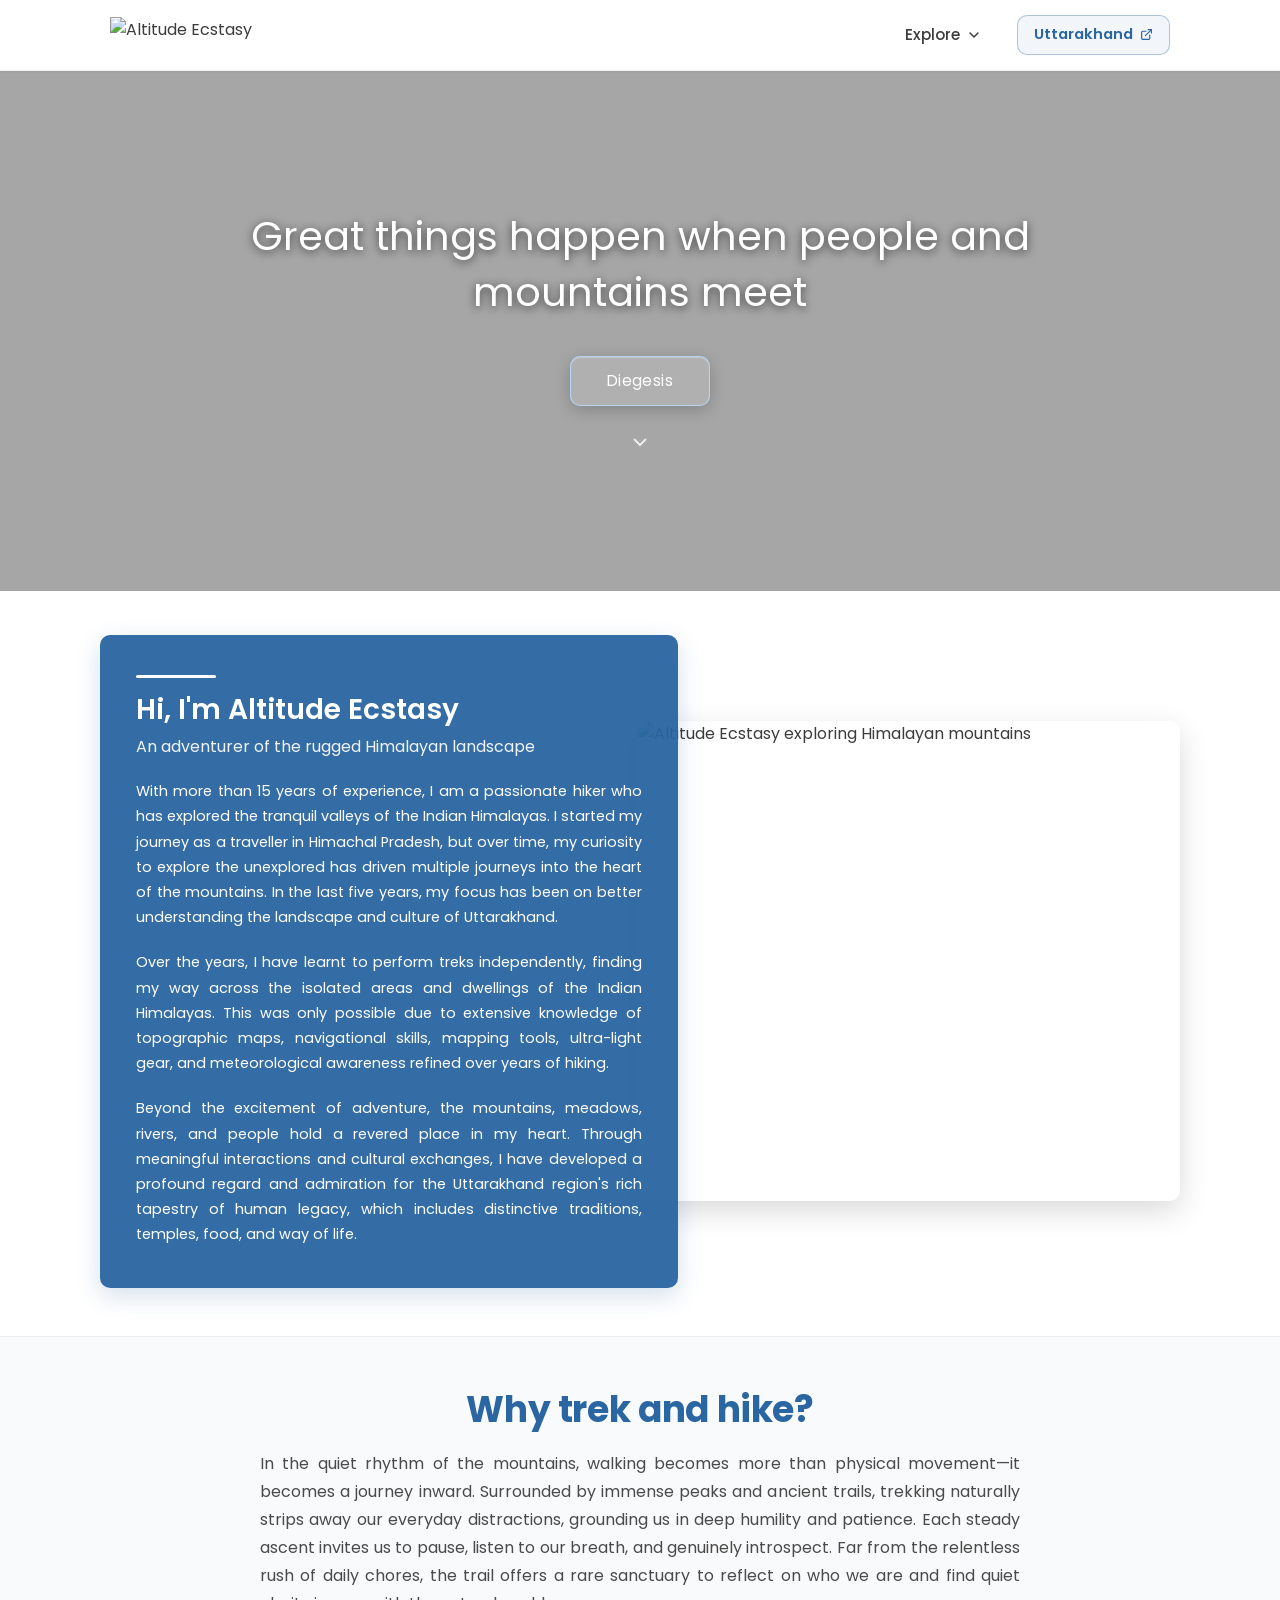
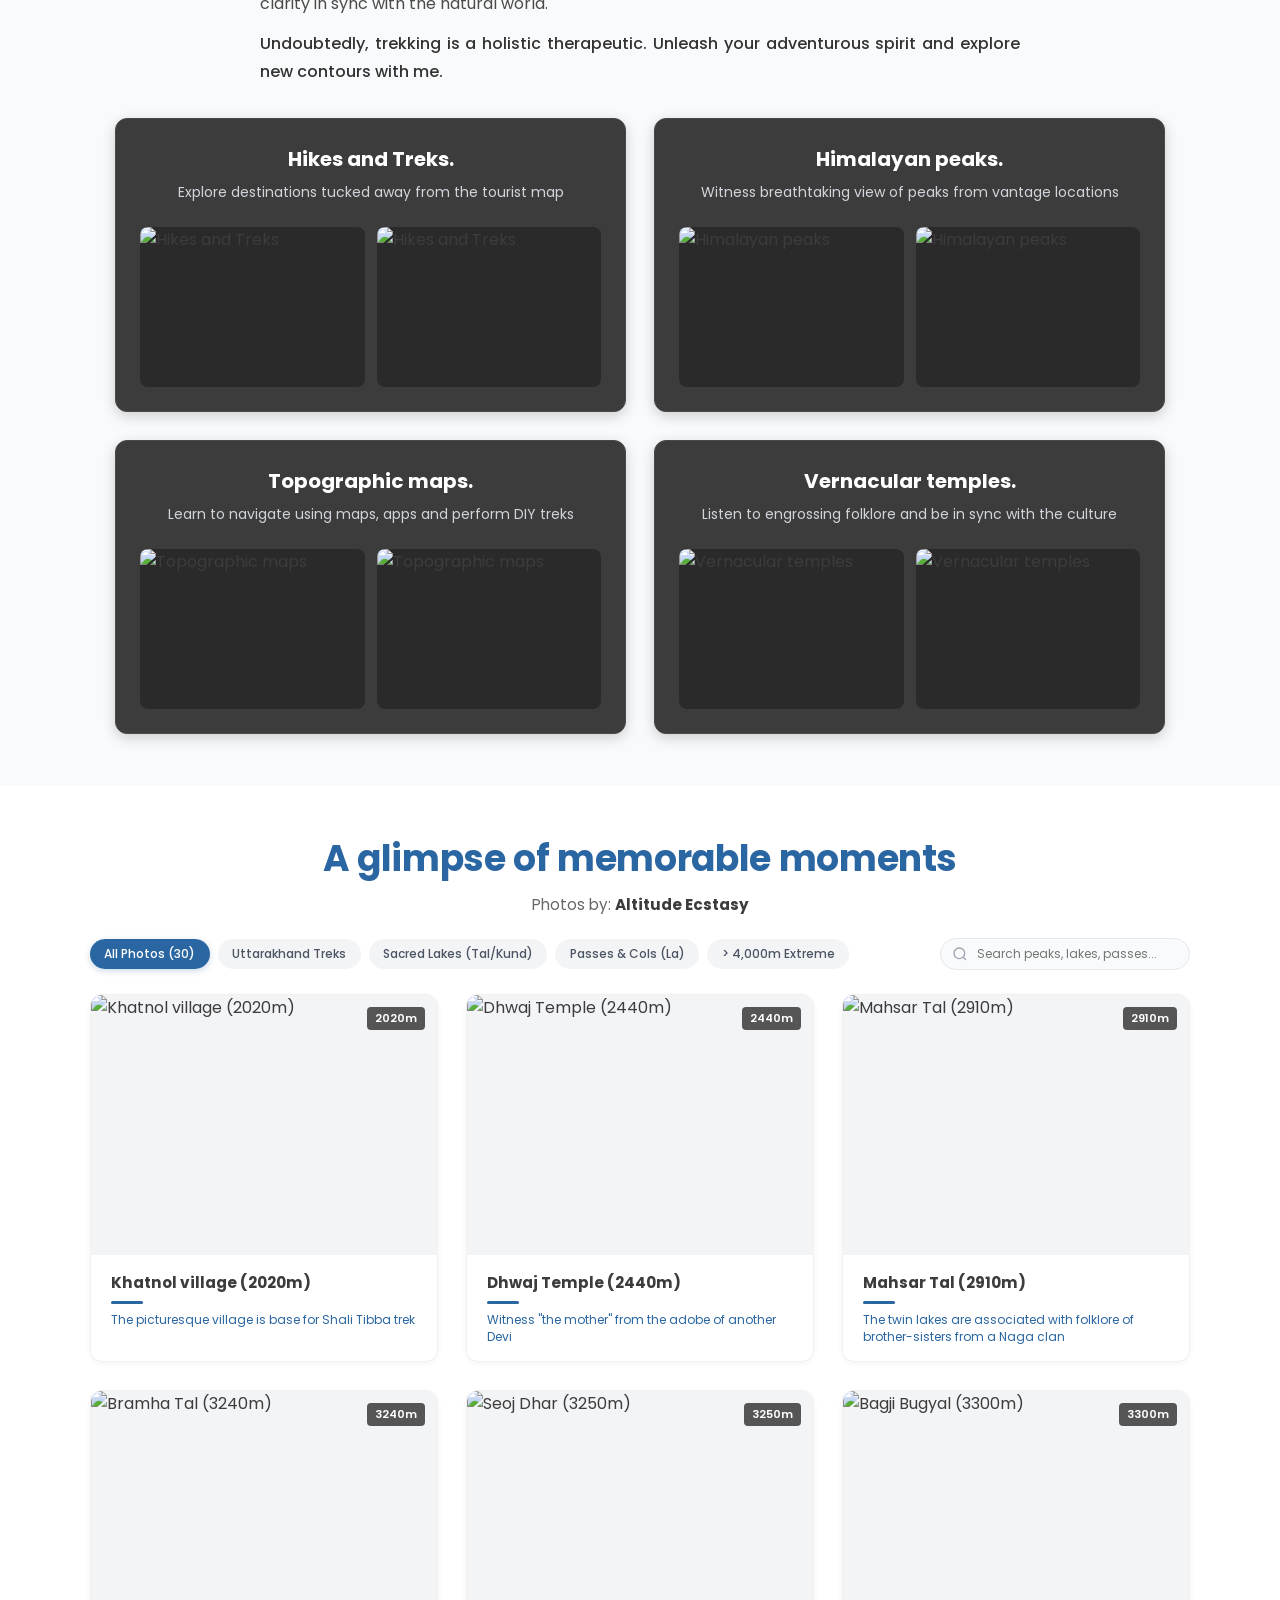
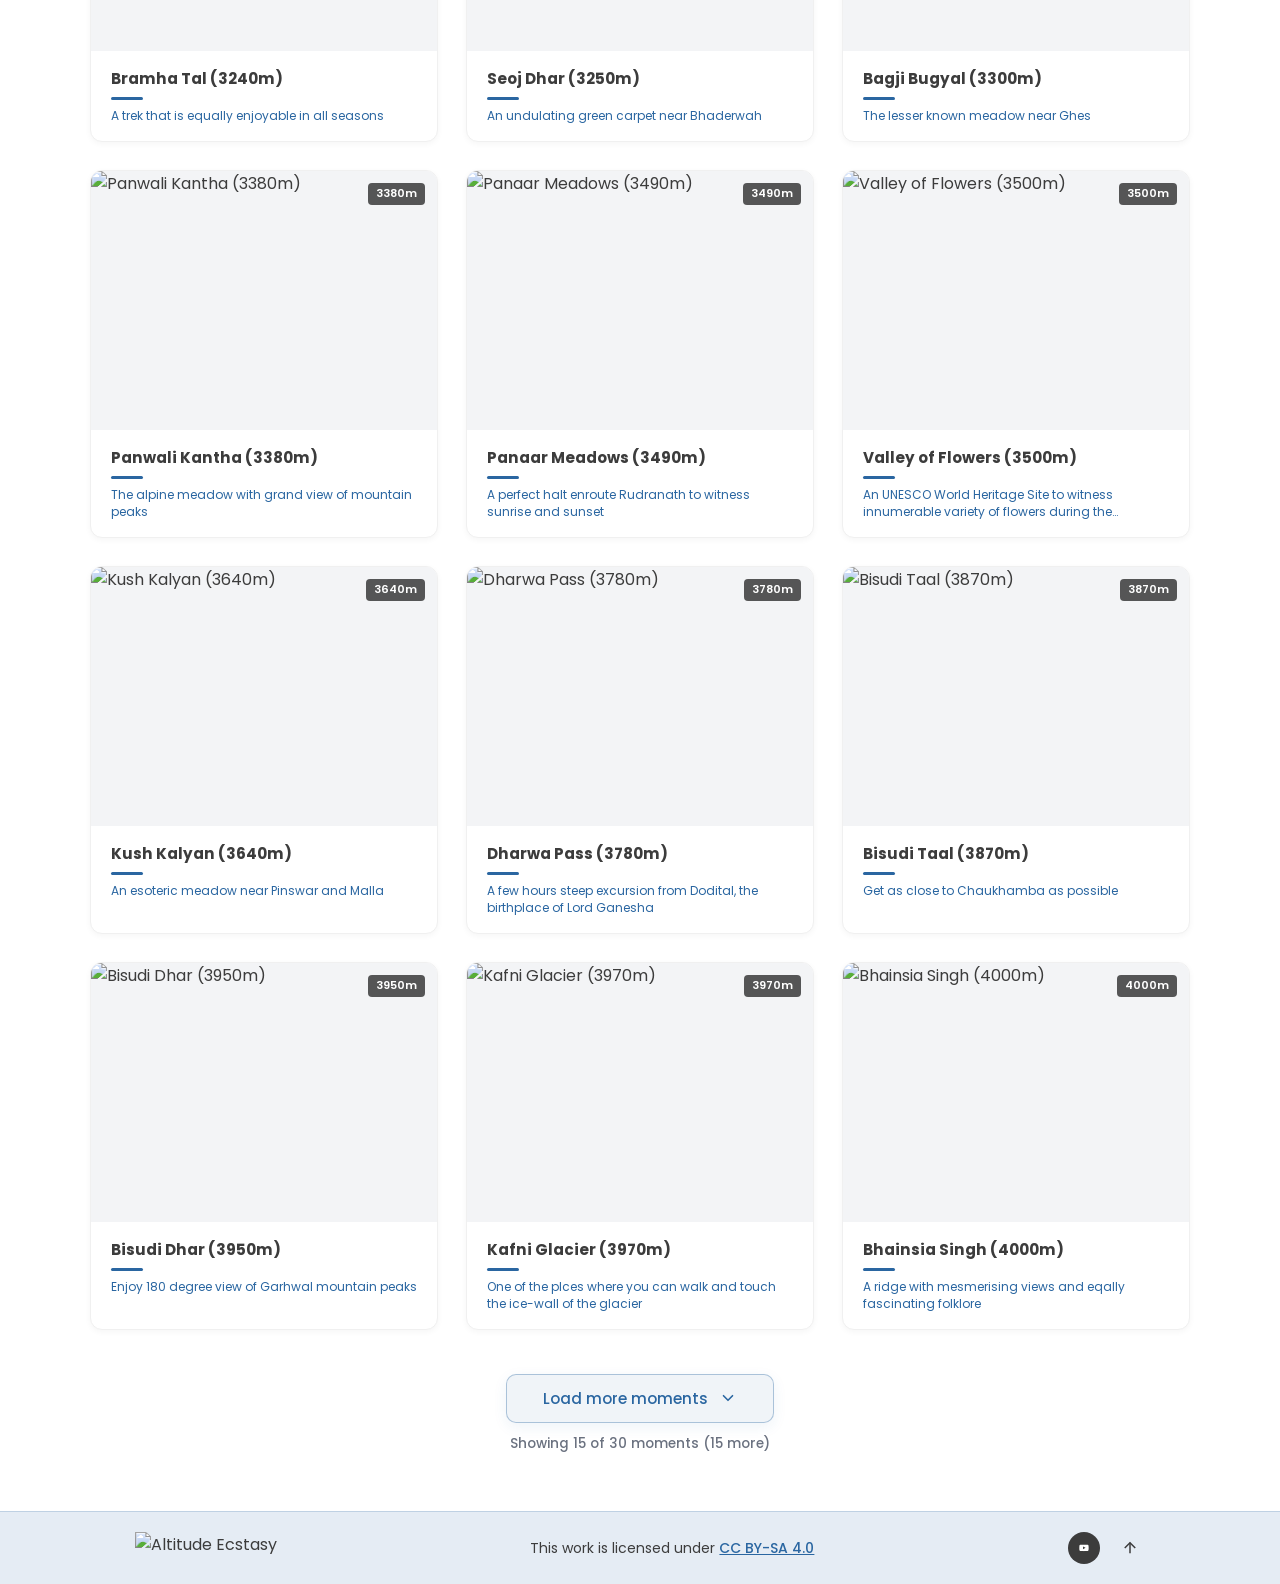
==== commit 6f1f197e: "Update index.html" ====
--- a/index.html
+++ b/index.html
@@ -20,7 +20,7 @@
     <link rel="stylesheet" href="https://cdn.jsdelivr.net/npm/glightbox/dist/css/glightbox.min.css" />
 
     <!-- Pure Custom Stylesheet -->
-    <link rel="stylesheet" href="/style.css" />
+    <link rel="stylesheet" href="style.css" />
   </head>
   <body>
     <!-- Main Header / Navbar -->
@@ -893,6 +893,6 @@
     <script src="https://cdn.jsdelivr.net/npm/glightbox/dist/js/glightbox.min.js"></script>
 
     <!-- Plain Vanilla Interactive Script -->
-    <script type="module" src="/script.js"></script>
+    <script type="module" src="script.js"></script>
   </body>
 </html>
